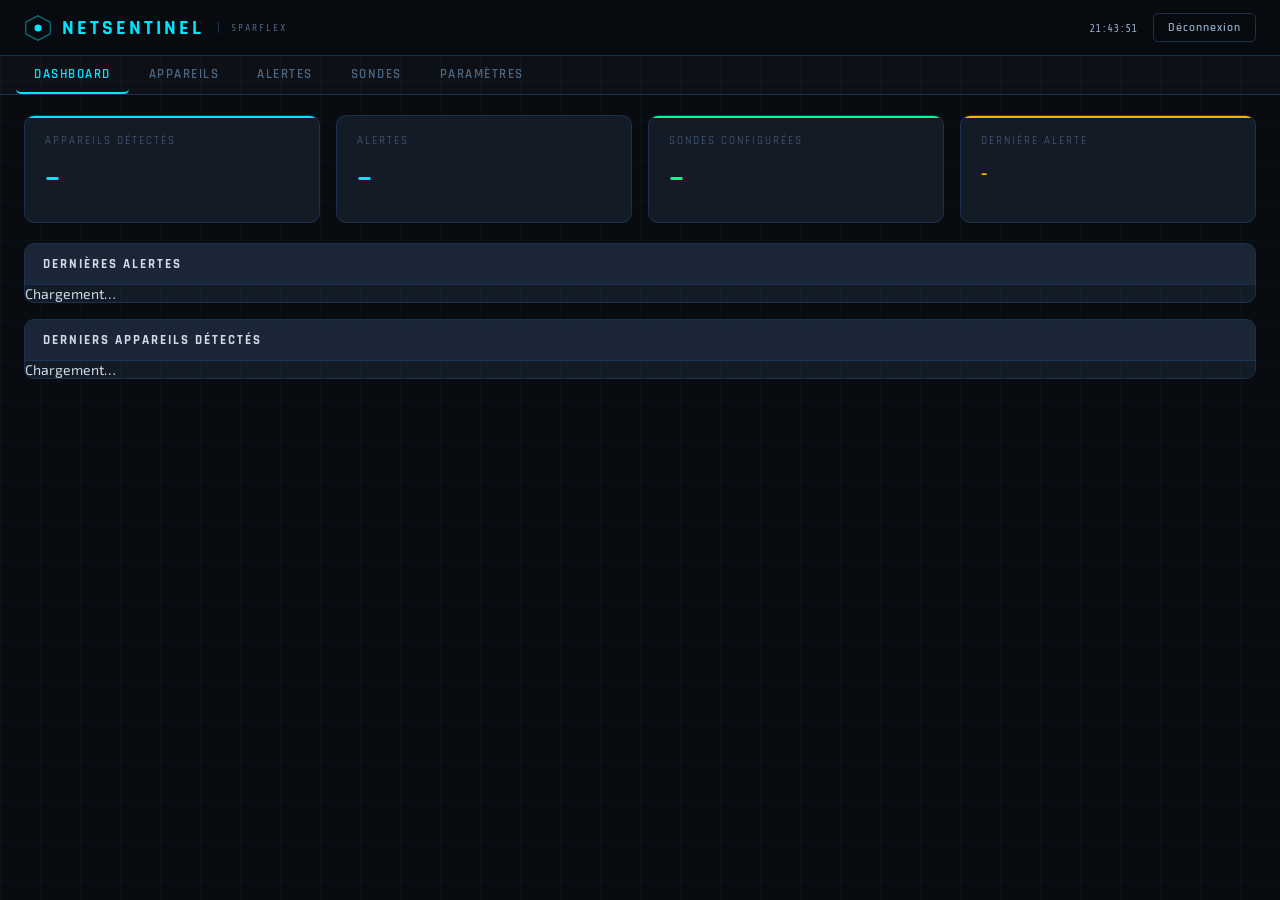
==== index.html @ 5989140e "first commit" ====
<!DOCTYPE html>
<html lang="fr">
<head>
  <meta charset="UTF-8">
  <title>NetSentinel — Dashboard</title>
  <link rel="stylesheet" href="style.css">
</head>
<body>

  <!-- ======================================================
       BARRE DU HAUT
  ====================================================== -->
  <header>
    <div class="header-logo">
      <svg width="28" height="28" viewBox="0 0 48 48" fill="none">
        <polygon points="24,3 45,14 45,34 24,45 3,34 3,14"
                 stroke="#00e5ff" stroke-width="2" fill="none" opacity=".5"/>
        <circle cx="24" cy="24" r="6" fill="#00e5ff"/>
      </svg>
      <span class="header-title">NetSentinel</span>
      <span class="header-sub">SPARFLEX</span>
    </div>
    <div class="header-right">
      <span id="horloge"></span>
      <button class="btn-outline" onclick="seDeconnecter()">Déconnexion</button>
    </div>
  </header>

  <!-- ======================================================
       NAVIGATION
  ====================================================== -->
  <nav>
    <button class="tab active" onclick="afficherOnglet('dashboard', this)">Dashboard</button>
    <button class="tab" onclick="afficherOnglet('appareils', this)">
      Appareils <span class="badge" id="badge-appareils" style="display:none">0</span>
    </button>
    <button class="tab" onclick="afficherOnglet('alertes', this)">
      Alertes <span class="badge badge-rouge" id="badge-alertes" style="display:none">0</span>
    </button>
    <button class="tab" onclick="afficherOnglet('sondes', this)">Sondes</button>
    <button class="tab" onclick="afficherOnglet('parametres', this)">Paramètres</button>
  </nav>

  <!-- ======================================================
       ONGLET : DASHBOARD
  ====================================================== -->
  <section id="onglet-dashboard" class="onglet active">

    <div class="cards">
      <div class="card card-blue">
        <div class="card-label">Appareils détectés</div>
        <div class="card-value" id="nb-appareils">–</div>
      </div>
      <div class="card card-rouge">
        <div class="card-label">Alertes</div>
        <div class="card-value" id="nb-alertes">–</div>
      </div>
      <div class="card card-green">
        <div class="card-label">Sondes configurées</div>
        <div class="card-value" id="nb-sondes">–</div>
      </div>
      <div class="card card-orange">
        <div class="card-label">Dernière alerte</div>
        <div class="card-value small" id="derniere-alerte">–</div>
      </div>
    </div>

    <div class="panel">
      <div class="panel-titre">Dernières alertes</div>
      <div id="dash-alertes"><div class="chargement">Chargement…</div></div>
    </div>

    <div class="panel">
      <div class="panel-titre">Derniers appareils détectés</div>
      <div id="dash-appareils"><div class="chargement">Chargement…</div></div>
    </div>

  </section>

  <!-- ======================================================
       ONGLET : APPAREILS
  ====================================================== -->
  <section id="onglet-appareils" class="onglet">

    <div class="panel">
      <div class="panel-titre">
        Inventaire réseau
        <button class="btn-outline" onclick="chargerAppareils()">↻ Actualiser</button>
      </div>
      <div id="table-appareils"><div class="chargement">Chargement…</div></div>
    </div>

  </section>

  <!-- ======================================================
       ONGLET : ALERTES
  ====================================================== -->
  <section id="onglet-alertes" class="onglet">

    <div class="panel">
      <div class="panel-titre">
        Journal des alertes
        <div style="display:flex;gap:8px;">
          <button class="btn-outline" onclick="chargerAlertes()">↻ Actualiser</button>
          <button class="btn-danger"  onclick="viderAlertes()">🗑 Vider les alertes</button>
        </div>
      </div>
      <div id="liste-alertes"><div class="chargement">Chargement…</div></div>
    </div>

  </section>

  <!-- ======================================================
       ONGLET : SONDES
  ====================================================== -->
  <section id="onglet-sondes" class="onglet">

    <!-- Contrôle ESP32 -->
    <div class="panel" style="border-top:4px solid #00e5ff;">
      <div class="panel-titre">📡 Contrôle de la sonde ESP32</div>
      <div style="display:grid;grid-template-columns:1fr 1fr;gap:20px;padding:15px;">

        <!-- Config WiFi -->
        <div class="formulaire" style="flex-direction:column;gap:10px;background:#1a1a1a;padding:15px;border-radius:8px;">
          <h4 style="margin:0;color:#cdd9e5;">1. Configuration WiFi</h4>
          <p style="font-size:0.8em;color:#8ba4bf;margin:0;">Envoie les accès WiFi à l'ESP32 via USB.</p>
          <input type="text"     id="wifi-ssid" placeholder="Nom du WiFi (SSID)">
          <input type="password" id="wifi-pass" placeholder="Mot de passe WiFi">
          <button class="btn-primary" onclick="configSondeWifi()">Enregistrer dans l'ESP32</button>
          <div id="msg-wifi" style="font-size:0.85em;display:none;"></div>
        </div>

        <!-- Lancer scan -->
        <div class="formulaire" style="flex-direction:column;gap:10px;background:#1a1a1a;padding:15px;border-radius:8px;">
          <h4 style="margin:0;color:#cdd9e5;">2. Lancer un scan</h4>
          <p style="font-size:0.8em;color:#8ba4bf;margin:0;">L'ESP32 pingue la plage et remplit la table Appareils.</p>
          <input type="text" id="scan-range" placeholder="Ex : 192.168.1.1-192.168.1.50">
          <button class="btn-primary" id="btn-scan" onclick="lancerScanESP()">Démarrer le scan réseau</button>
          <div id="msg-scan" style="font-size:0.85em;display:none;"></div>
        </div>

      </div>
    </div>

    <!-- Sondes Raspberry Pi -->
    <div class="panel">
      <div class="panel-titre">
        Sondes Raspberry Pi
        <button class="btn-primary" onclick="toggleForm('form-sonde')">+ Ajouter une sonde</button>
      </div>

      <div id="form-sonde" class="formulaire" style="display:none;">
        <input type="text" id="sonde-nom"  placeholder="Nom (ex : RPI-SPARFLEX-01)">
        <input type="text" id="sonde-lieu" placeholder="Emplacement (ex : Salle serveurs)">
        <input type="text" id="sonde-ip"   placeholder="Adresse IP (ex : 192.168.1.100)">
        <button class="btn-primary" onclick="ajouterSonde()">Enregistrer</button>
        <button class="btn-outline"  onclick="toggleForm('form-sonde')">Annuler</button>
      </div>

      <div id="table-sondes"><div class="chargement">Chargement…</div></div>
    </div>

  </section>

  <!-- ======================================================
       ONGLET : PARAMÈTRES
  ====================================================== -->
  <section id="onglet-parametres" class="onglet">

    <div class="panel">
      <div class="panel-titre">Informations du projet</div>
      <table class="table-infos">
        <tr><td>Projet</td><td>NetSentinel</td></tr>
        <tr><td>Client</td><td>SPARFLEX — Dizy (51530)</td></tr>
        <tr><td>Développeur</td><td>VIENNE Louis</td></tr>
        <tr><td>Formation</td><td>BTS CIEL — Option IR — Session 2026</td></tr>
        <tr><td>Serveur</td><td>Apache2 + Python CGI</td></tr>
        <tr><td>Base de données</td><td>SQLite (netsentinel.db)</td></tr>
      </table>
    </div>

    <div class="panel">
      <div class="panel-titre">
        Comptes utilisateurs
        <button class="btn-primary" onclick="toggleForm('form-user')">+ Ajouter</button>
      </div>

      <div id="form-user" class="formulaire" style="display:none;">
        <input type="text"     id="new-username" placeholder="Identifiant" autocomplete="off">
        <input type="password" id="new-password" placeholder="Mot de passe (min 8 caractères)">
        <button class="btn-primary" onclick="ajouterUtilisateur()">Créer le compte</button>
        <button class="btn-outline"  onclick="toggleForm('form-user')">Annuler</button>
      </div>

      <div id="table-users"><div class="chargement">Chargement…</div></div>
    </div>

  </section>


  <!-- ======================================================
       JAVASCRIPT
  ====================================================== -->
  <script>

    // ── Horloge ──────────────────────────────────────────────
    function majHorloge() {
      document.getElementById("horloge").textContent =
        new Date().toLocaleTimeString("fr-FR");
    }
    setInterval(majHorloge, 1000);
    majHorloge();


    // ── URL de base de l'API ──────────────────────────────────
    var API = window.location.origin + "/netsentinel/cgi-bin/api.py";


    // ── Appel générique à l'API ───────────────────────────────
    // CORRECTION BUG : on remplace le "?" des paramètres supplémentaires
    // par "&" pour ne pas casser l'URL construite.
    // Exemple : api("alertes?limit=5")
    //   → construit : /api.py?action=alertes&limit=5  ✅
    //   → avant fix  : /api.py?action=alertes?limit=5  ❌
    async function api(action, methode, donnees) {
      methode = methode || "GET";
      var options = {
        method:  methode,
        headers: { "Content-Type": "application/json" }
      };
      if (donnees) options.body = JSON.stringify(donnees);

      // Sépare l'action des paramètres éventuels
      var base  = action;
      var extra = "";
      if (action.indexOf("?") !== -1) {
        var parts = action.split("?");
        base  = parts[0];
        extra = "&" + parts[1];
      }

      var url = API + "?action=" + base + extra;

      try {
        var r = await fetch(url, options);
        if (r.status === 401) {
          window.location = window.location.origin + "/netsentinel/login.html";
          return null;
        }
        return r.json();
      } catch (e) {
        console.error("Erreur API (" + action + ") :", e);
        return null;
      }
    }


    // ── Navigation par onglets ────────────────────────────────
    var chargeurs = {
      dashboard:  chargerDashboard,
      appareils:  chargerAppareils,
      alertes:    chargerAlertes,
      sondes:     chargerSondes,
      parametres: chargerUtilisateurs,
    };

    function afficherOnglet(nom, bouton) {
      document.querySelectorAll(".onglet").forEach(function(o) { o.classList.remove("active"); });
      document.querySelectorAll(".tab").forEach(function(b)   { b.classList.remove("active"); });
      document.getElementById("onglet-" + nom).classList.add("active");
      bouton.classList.add("active");
      if (chargeurs[nom]) chargeurs[nom]();
    }

    function toggleForm(id) {
      var f = document.getElementById(id);
      f.style.display = (f.style.display === "none" || f.style.display === "") ? "flex" : "none";
    }


    // ── DASHBOARD ─────────────────────────────────────────────
    async function chargerDashboard() {
      var d = await api("dashboard");
      if (!d) return;

      document.getElementById("nb-appareils").textContent    = d.appareils;
      document.getElementById("nb-alertes").textContent      = d.alertes;
      document.getElementById("nb-sondes").textContent       = d.sondes;
      document.getElementById("derniere-alerte").textContent =
        d.derniere_alerte
          ? new Date(d.derniere_alerte).toLocaleString("fr-FR")
          : "Aucune";

      majBadge("badge-appareils", d.appareils);
      majBadge("badge-alertes",   d.alertes);

      chargerAlertesPreview();
      chargerAppareilsPreview();
    }

    function majBadge(id, n) {
      var el = document.getElementById(id);
      if (n > 0) { el.textContent = n; el.style.display = "inline"; }
      else        { el.style.display = "none"; }
    }

    async function chargerAlertesPreview() {
      var alertes = await api("alertes?limit=5");
      document.getElementById("dash-alertes").innerHTML =
        alertes && alertes.length
          ? alertes.map(htmlAlerte).join("")
          : "<p class='vide'>Aucune alerte.</p>";
    }

    async function chargerAppareilsPreview() {
      var appareils = await api("appareils");
      var wrap = document.getElementById("dash-appareils");
      if (!appareils || !appareils.length) {
        wrap.innerHTML = "<p class='vide'>Aucun appareil détecté. Lancez un scan depuis l'onglet Sondes.</p>";
        return;
      }
      wrap.innerHTML =
        "<table><thead><tr><th>Hostname</th><th>IP</th><th>MAC</th><th>Statut</th></tr></thead><tbody>" +
        appareils.slice(0, 5).map(function(a) {
          return "<tr>" +
            "<td>" + (a.hostname || "Inconnu") + "</td>" +
            "<td class='mono'>" + (a.ip_address  || "–") + "</td>" +
            "<td class='mono'>" + (a.mac_address || "–") + "</td>" +
            "<td>" + htmlStatut(a.allowed) + "</td>" +
            "</tr>";
        }).join("") +
        "</tbody></table>";
    }


    // ── APPAREILS ─────────────────────────────────────────────
    async function chargerAppareils() {
      var appareils = await api("appareils");
      var wrap = document.getElementById("table-appareils");

      if (!appareils || !appareils.length) {
        wrap.innerHTML = "<p class='vide'>Aucun appareil en base. Lancez un scan depuis l'onglet Sondes.</p>";
        return;
      }

      wrap.innerHTML =
        "<table><thead><tr><th>Hostname</th><th>Adresse IP</th><th>Adresse MAC</th><th>Statut</th><th>Actions</th></tr></thead><tbody>" +
        appareils.map(function(a) {
          return "<tr>" +
            "<td><strong>" + (a.hostname || "Inconnu") + "</strong></td>" +
            "<td class='mono'>" + (a.ip_address  || "–") + "</td>" +
            "<td class='mono'>" + (a.mac_address || "–") + "</td>" +
            "<td>" + htmlStatut(a.allowed) + "</td>" +
            "<td>" +
              "<button onclick='changerStatut(" + a.id_device + ", " + (a.allowed === 1 ? 0 : 1) + ")'>" +
                (a.allowed === 1 ? "Révoquer" : "Autoriser") +
              "</button> " +
              "<button onclick='supprimerAppareil(" + a.id_device + ")'>Supprimer</button>" +
            "</td>" +
            "</tr>";
        }).join("") +
        "</tbody></table>";
    }

    function htmlStatut(val) {
      if (val ===  1) return "<span class='badge-ok'>Autorisé</span>";
      if (val === -1) return "<span class='badge-err'>Bloqué</span>";
      return "<span class='badge-warn'>Inconnu</span>";
    }

    async function changerStatut(id, allowed) {
      await api("appareils", "POST", { id: id, allowed: allowed });
      chargerAppareils();
    }

    async function supprimerAppareil(id) {
      if (!confirm("Supprimer cet appareil de la base ?")) return;
      await api("appareils", "DELETE", { id: id });
      chargerAppareils();
      chargerDashboard();
    }


    // ── ALERTES ───────────────────────────────────────────────
    async function chargerAlertes() {
      var alertes = await api("alertes");
      var wrap = document.getElementById("liste-alertes");
      wrap.innerHTML = (alertes && alertes.length)
        ? alertes.map(htmlAlerte).join("")
        : "<p class='vide'>Aucune alerte. Le réseau est calme.</p>";
    }

    function htmlAlerte(a) {
      var critique = (a.message || "").includes("INTRUSION");
      return "<div class='alerte " + (critique ? "alerte-critique" : "alerte-warning") + "'>" +
        "<span>" + (critique ? "🚨 " : "⚠️ ") + (a.message || "") + "</span>" +
        "<span class='alerte-date'>" + new Date(a.date).toLocaleString("fr-FR") + "</span>" +
        "</div>";
    }

    async function viderAlertes() {
      if (!confirm("Vider toutes les alertes ?")) return;
      await api("alertes", "DELETE");
      chargerAlertes();
      chargerDashboard();
    }


    // ── SONDES & ESP32 ────────────────────────────────────────
    async function chargerSondes() {
      var sondes = await api("sondes");
      var wrap = document.getElementById("table-sondes");

      if (!sondes || !sondes.length) {
        wrap.innerHTML = "<p class='vide'>Aucune sonde enregistrée.</p>";
        return;
      }

      wrap.innerHTML =
        "<table><thead><tr><th>Nom</th><th>Emplacement</th><th>IP</th><th>Action</th></tr></thead><tbody>" +
        sondes.map(function(s) {
          return "<tr>" +
            "<td><strong>" + s.name + "</strong></td>" +
            "<td>" + (s.place || "–") + "</td>" +
            "<td class='mono'>" + (s.ip_address || "–") + "</td>" +
            "<td><button onclick='supprimerSonde(" + s.id_probe + ")'>Supprimer</button></td>" +
            "</tr>";
        }).join("") +
        "</tbody></table>";
    }

    async function configSondeWifi() {
      var ssid = document.getElementById("wifi-ssid").value.trim();
      var pass = document.getElementById("wifi-pass").value.trim();

      if (!ssid || !pass) {
        afficherMsg("msg-wifi", "Remplis les deux champs.", "rouge");
        return;
      }

      afficherMsg("msg-wifi", "Envoi en cours…", "neutre");
      var r = await api("config_wifi", "POST", { ssid: ssid, password: pass });

      if (r && r.ok) {
        afficherMsg("msg-wifi", "✅ Configuration WiFi envoyée à l'ESP32 !", "vert");
      } else {
        afficherMsg("msg-wifi", "❌ Erreur : " + (r ? r.error : "Vérifiez le branchement USB."), "rouge");
      }
    }

    async function lancerScanESP() {
      var rge = document.getElementById("scan-range").value.trim();
      var btn = document.getElementById("btn-scan");

      // Validation du format attendu : 192.168.1.1-192.168.1.50
      if (!rge || rge.indexOf("-") === -1) {
        afficherMsg("msg-scan", "❌ Format requis : 192.168.1.1-192.168.1.50", "rouge");
        return;
      }

      // Désactiver le bouton pendant l'envoi
      btn.disabled    = true;
      btn.textContent = "Envoi en cours…";
      afficherMsg("msg-scan", "Envoi de l'ordre de scan à l'ESP32…", "neutre");

      var r = await api("start_scan", "POST", { range: rge });

      btn.disabled    = false;
      btn.textContent = "Démarrer le scan réseau";

      if (r && r.ok) {
        afficherMsg("msg-scan", "✅ Scan lancé ! Résultats dans l'onglet Appareils dans quelques instants.", "vert");
      } else {
        afficherMsg("msg-scan", "❌ Erreur : " + (r ? r.error : "Impossible de contacter le serveur."), "rouge");
      }
    }

    // Affiche un message coloré sous un formulaire
    function afficherMsg(id, texte, couleur) {
      var el          = document.getElementById(id);
      el.textContent  = texte;
      el.style.display = "block";
      el.style.color  = couleur === "vert"   ? "#00ff88"
                      : couleur === "rouge"  ? "#ff3d71"
                      : "#8ba4bf";
    }

    async function ajouterSonde() {
      var nom  = document.getElementById("sonde-nom").value.trim();
      var lieu = document.getElementById("sonde-lieu").value.trim();
      var ip   = document.getElementById("sonde-ip").value.trim();

      if (!nom || !ip) { alert("Le nom et l'adresse IP sont obligatoires."); return; }

      var r = await api("sondes", "POST", { name: nom, place: lieu, ip_address: ip });
      if (r && r.ok) {
        toggleForm("form-sonde");
        document.getElementById("sonde-nom").value  = "";
        document.getElementById("sonde-lieu").value = "";
        document.getElementById("sonde-ip").value   = "";
        chargerSondes();
      } else {
        alert("Erreur : " + (r ? r.error : "Serveur inaccessible."));
      }
    }

    async function supprimerSonde(id) {
      if (!confirm("Supprimer cette sonde ?")) return;
      await api("sondes", "DELETE", { id: id });
      chargerSondes();
    }


    // ── UTILISATEURS ──────────────────────────────────────────
    async function chargerUtilisateurs() {
      var users = await api("utilisateurs");
      var wrap  = document.getElementById("table-users");

      if (!users || !users.length) {
        wrap.innerHTML = "<p class='vide'>Aucun utilisateur.</p>";
        return;
      }

      wrap.innerHTML =
        "<table><thead><tr><th>ID</th><th>Identifiant</th><th>Action</th></tr></thead><tbody>" +
        users.map(function(u) {
          return "<tr>" +
            "<td class='mono'>#" + u.ID_USER + "</td>" +
            "<td><strong>" + u.username + "</strong></td>" +
            "<td><button onclick='supprimerUtilisateur(" + u.ID_USER + ", \"" + u.username + "\")'>Supprimer</button></td>" +
            "</tr>";
        }).join("") +
        "</tbody></table>";
    }

    async function ajouterUtilisateur() {
      var username = document.getElementById("new-username").value.trim();
      var password = document.getElementById("new-password").value;

      var r = await api("utilisateurs", "POST", { username: username, password: password });
      if (r && r.ok) {
        toggleForm("form-user");
        document.getElementById("new-username").value = "";
        document.getElementById("new-password").value = "";
        chargerUtilisateurs();
      } else {
        alert("Erreur : " + (r ? r.error : "Serveur inaccessible."));
      }
    }

    async function supprimerUtilisateur(id, username) {
      if (!confirm("Supprimer le compte \"" + username + "\" ?")) return;
      var r = await api("utilisateurs", "DELETE", { id: id, username: username });
      if (r && r.ok) chargerUtilisateurs();
      else alert("Erreur : " + (r ? r.error : "Serveur inaccessible."));
    }


    // ── DÉCONNEXION ───────────────────────────────────────────
    async function seDeconnecter() {
      await api("logout", "POST");
      window.location = window.location.origin + "/netsentinel/login.html";
    }


    // ── Chargement initial ────────────────────────────────────
    chargerDashboard();

    // Rafraîchissement automatique toutes les 30 secondes
    setInterval(chargerDashboard, 30000);

  </script>

</body>
</html>
---- style.css ----
/* ============================================================
   NetSentinel — style.css
   BTS CIEL • SPARFLEX • VIENNE Louis • 2026
   ============================================================ */

@import url('https://fonts.googleapis.com/css2?family=Share+Tech+Mono&family=Rajdhani:wght@600;700&family=Exo+2:wght@300;400;600&display=swap');

/* ── Variables couleurs ──────────────────────────────────── */
:root {
  --bg:       #080c10;
  --bg2:      #0d1117;
  --panel:    #131c26;
  --panel2:   #1a2535;
  --border:   #1e3050;
  --accent:   #00e5ff;
  --vert:     #00ff88;
  --orange:   #ffb300;
  --rouge:    #ff3d71;
  --texte:    #cdd9e5;
  --texte2:   #8ba4bf;
  --texte3:   #4d6580;
  --mono:     'Share Tech Mono', monospace;
  --titre:    'Rajdhani', sans-serif;
  --corps:    'Exo 2', sans-serif;
}

/* ── Reset ───────────────────────────────────────────────── */
*, *::before, *::after { box-sizing: border-box; margin: 0; padding: 0; }

body {
  background: var(--bg);
  color: var(--texte);
  font-family: var(--corps);
  font-size: 14px;
  min-height: 100vh;
}

/* Grille de fond subtile */
body::before {
  content: '';
  position: fixed; inset: 0;
  background-image:
    linear-gradient(rgba(0,229,255,.03) 1px, transparent 1px),
    linear-gradient(90deg, rgba(0,229,255,.03) 1px, transparent 1px);
  background-size: 40px 40px;
  pointer-events: none;
}

/* ── En-tête ─────────────────────────────────────────────── */
header {
  position: sticky; top: 0; z-index: 10;
  background: rgba(8,12,16,.95);
  backdrop-filter: blur(10px);
  border-bottom: 1px solid var(--border);
  display: flex; align-items: center; justify-content: space-between;
  padding: 0 24px; height: 56px;
}

.header-logo { display: flex; align-items: center; gap: 10px; }

.header-title {
  font-family: var(--titre);
  font-size: 20px; font-weight: 700;
  letter-spacing: 3px; color: var(--accent);
  text-transform: uppercase;
}

.header-sub {
  font-family: var(--mono);
  font-size: 10px; color: var(--texte3);
  letter-spacing: 2px; text-transform: uppercase;
  border-left: 1px solid var(--border);
  padding-left: 12px; margin-left: 4px;
}

.header-right {
  display: flex; align-items: center; gap: 16px;
  font-family: var(--mono); font-size: 12px; color: var(--texte2);
}

/* ── Navigation ──────────────────────────────────────────── */
nav {
  display: flex; gap: 2px;
  background: var(--bg2);
  border-bottom: 1px solid var(--border);
  padding: 0 16px;
  overflow-x: auto;
}

.tab {
  padding: 10px 18px;
  font-family: var(--titre);
  font-size: 13px; font-weight: 600;
  letter-spacing: 1.5px; text-transform: uppercase;
  color: var(--texte3);
  background: none; border: none;
  border-bottom: 2px solid transparent;
  cursor: pointer; white-space: nowrap;
  transition: color .2s, border-color .2s;
}
.tab:hover  { color: var(--texte); }
.tab.active { color: var(--accent); border-bottom-color: var(--accent); }

/* ── Onglets ─────────────────────────────────────────────── */
.onglet { display: none; padding: 20px 24px; max-width: 1400px; margin: 0 auto; }
.onglet.active { display: block; }

/* ── Cartes de statistiques ──────────────────────────────── */
.cards {
  display: grid; grid-template-columns: repeat(4, 1fr);
  gap: 16px; margin-bottom: 20px;
}

.card {
  background: var(--panel);
  border: 1px solid var(--border);
  border-radius: 10px; padding: 18px 20px;
  position: relative; overflow: hidden;
}
.card::before {
  content: ''; position: absolute;
  top: 0; left: 0; right: 0; height: 2px;
}
.card-blue::before  { background: var(--accent); }
.card-orange::before { background: var(--orange); }
.card-green::before  { background: var(--vert); }
.card-red::before    { background: var(--rouge); }

.card-label {
  font-family: var(--titre);
  font-size: 11px; letter-spacing: 2px;
  text-transform: uppercase; color: var(--texte3);
  margin-bottom: 8px;
}
.card-value {
  font-family: var(--titre);
  font-size: 38px; font-weight: 700;
  color: var(--accent);
}
.card-orange .card-value { color: var(--orange); }
.card-green  .card-value { color: var(--vert); }
.card-red    .card-value { color: var(--rouge); }
.card-value.small { font-size: 16px; padding-top: 8px; }

/* ── Panneaux ────────────────────────────────────────────── */
.panel {
  background: var(--panel);
  border: 1px solid var(--border);
  border-radius: 10px;
  margin-bottom: 16px;
  overflow: hidden;
}

.panel-titre {
  display: flex; align-items: center; justify-content: space-between;
  padding: 12px 18px;
  border-bottom: 1px solid var(--border);
  background: var(--panel2);
  font-family: var(--titre);
  font-size: 13px; font-weight: 700;
  letter-spacing: 2px; text-transform: uppercase;
}

/* ── Tableaux ────────────────────────────────────────────── */
table { width: 100%; border-collapse: collapse; }

th {
  font-family: var(--titre);
  font-size: 10px; font-weight: 700;
  letter-spacing: 2px; text-transform: uppercase;
  color: var(--texte3);
  padding: 10px 18px; text-align: left;
  border-bottom: 1px solid var(--border);
}

td {
  padding: 10px 18px;
  border-bottom: 1px solid rgba(30,48,80,.5);
  font-size: 13px;
}

tr:last-child td { border-bottom: none; }
tr:hover td { background: rgba(0,229,255,.03); }

.table-infos td:first-child {
  color: var(--texte3);
  font-family: var(--mono);
  font-size: 12px;
  width: 160px;
}

.mono { font-family: var(--mono); font-size: 12px; color: var(--texte2); }
.vide { padding: 40px; text-align: center; color: var(--texte3); font-family: var(--mono); }

/* ── Badges de statut ────────────────────────────────────── */
.badge-ok   { padding: 3px 8px; border-radius: 4px; background: rgba(0,255,136,.1); color: var(--vert);   border: 1px solid rgba(0,255,136,.25); font-family: var(--mono); font-size: 10px; }
.badge-err  { padding: 3px 8px; border-radius: 4px; background: rgba(255,61,113,.1); color: var(--rouge); border: 1px solid rgba(255,61,113,.25); font-family: var(--mono); font-size: 10px; }
.badge-warn { padding: 3px 8px; border-radius: 4px; background: rgba(255,179,0,.1);  color: var(--orange); border: 1px solid rgba(255,179,0,.25);  font-family: var(--mono); font-size: 10px; }

/* Badge numérique dans la nav */
.badge {
  display: inline-block;
  background: var(--rouge); color: #fff;
  font-family: var(--mono); font-size: 10px;
  padding: 1px 5px; border-radius: 3px;
  margin-left: 4px;
}

/* ── Alertes ─────────────────────────────────────────────── */
.alerte {
  display: flex; justify-content: space-between; align-items: flex-start;
  padding: 12px 18px;
  border-left: 3px solid var(--orange);
  background: rgba(255,179,0,.04);
  border-bottom: 1px solid rgba(30,48,80,.4);
  font-size: 13px; gap: 12px;
}
.alerte-critique {
  border-left-color: var(--rouge);
  background: rgba(255,61,113,.04);
}
.alerte-date {
  font-family: var(--mono); font-size: 10px;
  color: var(--texte3); white-space: nowrap; flex-shrink: 0;
}

/* ── Boutons ─────────────────────────────────────────────── */
button {
  padding: 6px 14px;
  font-family: var(--titre);
  font-size: 12px; font-weight: 600; letter-spacing: 1px;
  border-radius: 5px; cursor: pointer;
  border: 1px solid var(--border);
  background: var(--panel2); color: var(--texte2);
  transition: all .2s;
}
button:hover { border-color: var(--accent); color: var(--accent); }

.btn-primary { border-color: var(--accent); color: var(--accent); background: rgba(0,229,255,.08); }
.btn-primary:hover { background: rgba(0,229,255,.18); }

.btn-outline { background: none; }

.btn-danger  { border-color: var(--rouge); color: var(--rouge); background: rgba(255,61,113,.06); }
.btn-danger:hover { background: rgba(255,61,113,.15); }

/* ── Formulaires ─────────────────────────────────────────── */
.formulaire {
  display: flex; flex-wrap: wrap; gap: 10px;
  padding: 16px 18px;
  border-bottom: 1px solid var(--border);
  background: var(--bg2);
}

input[type="text"],
input[type="password"] {
  background: var(--bg);
  border: 1px solid var(--border);
  border-radius: 6px;
  padding: 8px 12px;
  font-family: var(--mono); font-size: 13px; color: var(--texte);
  outline: none; min-width: 160px;
  transition: border-color .2s;
}
input[type="text"]:focus,
input[type="password"]:focus { border-color: var(--accent); }

/* ── Page de connexion ───────────────────────────────────── */
.login-page {
  min-height: 100vh;
  display: flex; align-items: center; justify-content: center;
}

.login-card {
  width: 380px; max-width: 95vw;
  background: var(--panel);
  border: 1px solid var(--border);
  border-radius: 14px;
  overflow: hidden;
  box-shadow: 0 20px 50px rgba(0,0,0,.5);
}

.login-header {
  background: var(--panel2);
  border-bottom: 1px solid var(--border);
  padding: 30px 28px 22px;
  display: flex; flex-direction: column;
  align-items: center; gap: 8px; text-align: center;
}
.login-header h1 {
  font-family: var(--titre);
  font-size: 22px; font-weight: 700;
  letter-spacing: 4px; color: var(--accent);
  text-transform: uppercase;
}
.login-header p {
  font-family: var(--mono);
  font-size: 10px; color: var(--texte3);
  letter-spacing: 2px;
}

.login-body {
  padding: 24px 28px;
  display: flex; flex-direction: column; gap: 14px;
}

.field { display: flex; flex-direction: column; gap: 6px; }

.field label {
  font-family: var(--titre);
  font-size: 11px; font-weight: 700;
  letter-spacing: 1.5px; text-transform: uppercase;
  color: var(--texte3);
}

.field input { width: 100%; }

.login-body button {
  width: 100%; padding: 12px;
  font-size: 14px; letter-spacing: 2px;
  border-color: var(--accent); color: var(--accent);
  background: rgba(0,229,255,.08);
  margin-top: 4px;
}
.login-body button:hover { background: rgba(0,229,255,.2); }

.login-error {
  margin: 0 28px;
  padding: 10px 14px;
  background: rgba(255,61,113,.08);
  border: 1px solid rgba(255,61,113,.3);
  border-radius: 6px;
  font-family: var(--mono); font-size: 12px; color: var(--rouge);
}

.login-footer {
  padding: 14px 28px;
  text-align: center;
  font-family: var(--mono); font-size: 10px; color: var(--texte3);
  border-top: 1px solid var(--border);
}

/* ── Responsive ──────────────────────────────────────────── */
@media (max-width: 800px) {
  .cards { grid-template-columns: repeat(2, 1fr); }
  .onglet { padding: 16px; }
}
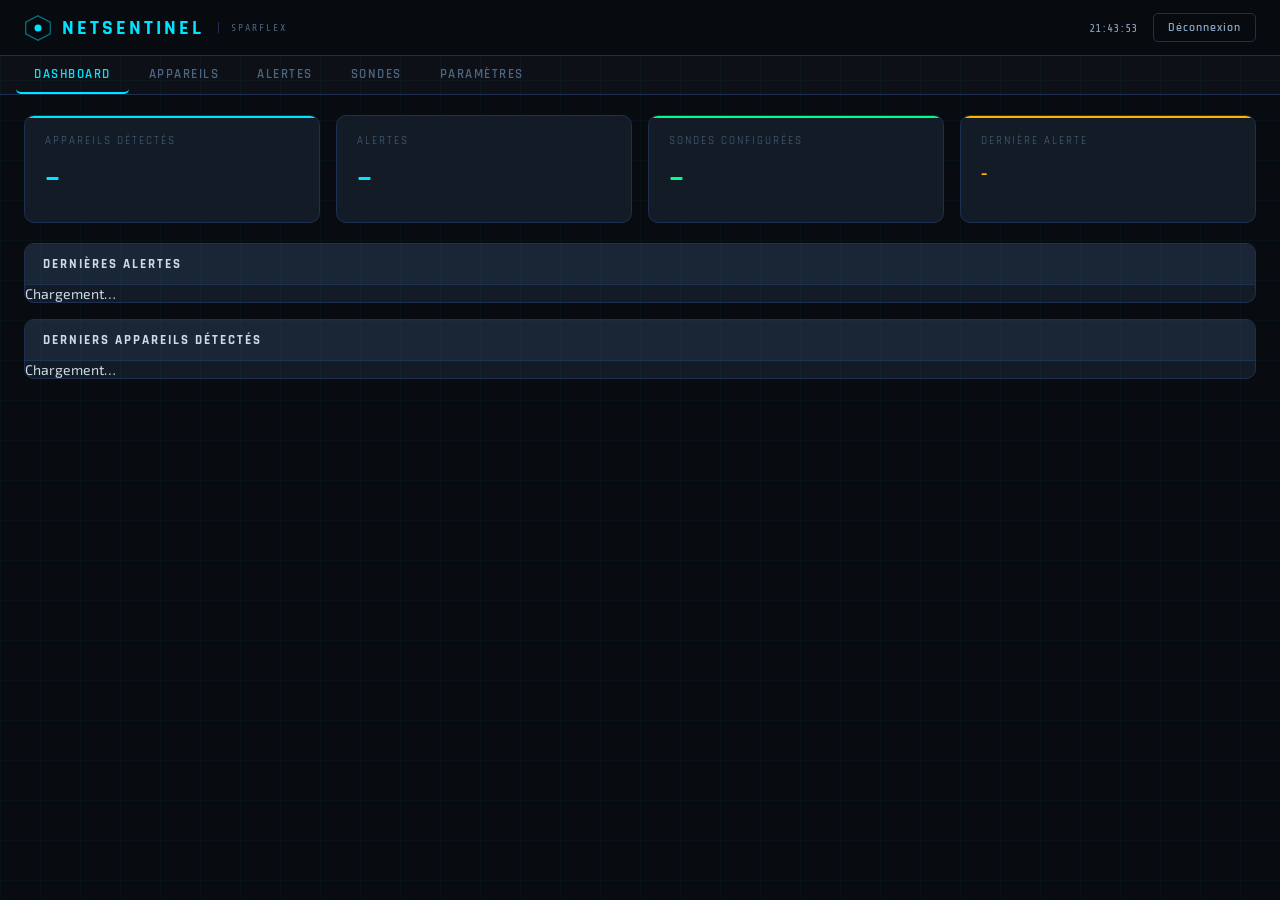
==== commit 00e53425: "initial commit" ====
--- a/index.html
+++ b/index.html
@@ -1,575 +1,600 @@
-<!DOCTYPE html>
-<html lang="fr">
-<head>
-  <meta charset="UTF-8">
-  <title>NetSentinel — Dashboard</title>
-  <link rel="stylesheet" href="style.css">
-</head>
-<body>
-
-  <!-- ======================================================
-       BARRE DU HAUT
-  ====================================================== -->
-  <header>
-    <div class="header-logo">
-      <svg width="28" height="28" viewBox="0 0 48 48" fill="none">
-        <polygon points="24,3 45,14 45,34 24,45 3,34 3,14"
-                 stroke="#00e5ff" stroke-width="2" fill="none" opacity=".5"/>
-        <circle cx="24" cy="24" r="6" fill="#00e5ff"/>
-      </svg>
-      <span class="header-title">NetSentinel</span>
-      <span class="header-sub">SPARFLEX</span>
-    </div>
-    <div class="header-right">
-      <span id="horloge"></span>
-      <button class="btn-outline" onclick="seDeconnecter()">Déconnexion</button>
-    </div>
-  </header>
-
-  <!-- ======================================================
-       NAVIGATION
-  ====================================================== -->
-  <nav>
-    <button class="tab active" onclick="afficherOnglet('dashboard', this)">Dashboard</button>
-    <button class="tab" onclick="afficherOnglet('appareils', this)">
-      Appareils <span class="badge" id="badge-appareils" style="display:none">0</span>
-    </button>
-    <button class="tab" onclick="afficherOnglet('alertes', this)">
-      Alertes <span class="badge badge-rouge" id="badge-alertes" style="display:none">0</span>
-    </button>
-    <button class="tab" onclick="afficherOnglet('sondes', this)">Sondes</button>
-    <button class="tab" onclick="afficherOnglet('parametres', this)">Paramètres</button>
-  </nav>
-
-  <!-- ======================================================
-       ONGLET : DASHBOARD
-  ====================================================== -->
-  <section id="onglet-dashboard" class="onglet active">
-
-    <div class="cards">
-      <div class="card card-blue">
-        <div class="card-label">Appareils détectés</div>
-        <div class="card-value" id="nb-appareils">–</div>
-      </div>
-      <div class="card card-rouge">
-        <div class="card-label">Alertes</div>
-        <div class="card-value" id="nb-alertes">–</div>
-      </div>
-      <div class="card card-green">
-        <div class="card-label">Sondes configurées</div>
-        <div class="card-value" id="nb-sondes">–</div>
-      </div>
-      <div class="card card-orange">
-        <div class="card-label">Dernière alerte</div>
-        <div class="card-value small" id="derniere-alerte">–</div>
-      </div>
-    </div>
-
-    <div class="panel">
-      <div class="panel-titre">Dernières alertes</div>
-      <div id="dash-alertes"><div class="chargement">Chargement…</div></div>
-    </div>
-
-    <div class="panel">
-      <div class="panel-titre">Derniers appareils détectés</div>
-      <div id="dash-appareils"><div class="chargement">Chargement…</div></div>
-    </div>
-
-  </section>
-
-  <!-- ======================================================
-       ONGLET : APPAREILS
-  ====================================================== -->
-  <section id="onglet-appareils" class="onglet">
-
-    <div class="panel">
-      <div class="panel-titre">
-        Inventaire réseau
-        <button class="btn-outline" onclick="chargerAppareils()">↻ Actualiser</button>
-      </div>
-      <div id="table-appareils"><div class="chargement">Chargement…</div></div>
-    </div>
-
-  </section>
-
-  <!-- ======================================================
-       ONGLET : ALERTES
-  ====================================================== -->
-  <section id="onglet-alertes" class="onglet">
-
-    <div class="panel">
-      <div class="panel-titre">
-        Journal des alertes
-        <div style="display:flex;gap:8px;">
-          <button class="btn-outline" onclick="chargerAlertes()">↻ Actualiser</button>
-          <button class="btn-danger"  onclick="viderAlertes()">🗑 Vider les alertes</button>
-        </div>
-      </div>
-      <div id="liste-alertes"><div class="chargement">Chargement…</div></div>
-    </div>
-
-  </section>
-
-  <!-- ======================================================
-       ONGLET : SONDES
-  ====================================================== -->
-  <section id="onglet-sondes" class="onglet">
-
-    <!-- Contrôle ESP32 -->
-    <div class="panel" style="border-top:4px solid #00e5ff;">
-      <div class="panel-titre">📡 Contrôle de la sonde ESP32</div>
-      <div style="display:grid;grid-template-columns:1fr 1fr;gap:20px;padding:15px;">
-
-        <!-- Config WiFi -->
-        <div class="formulaire" style="flex-direction:column;gap:10px;background:#1a1a1a;padding:15px;border-radius:8px;">
-          <h4 style="margin:0;color:#cdd9e5;">1. Configuration WiFi</h4>
-          <p style="font-size:0.8em;color:#8ba4bf;margin:0;">Envoie les accès WiFi à l'ESP32 via USB.</p>
-          <input type="text"     id="wifi-ssid" placeholder="Nom du WiFi (SSID)">
-          <input type="password" id="wifi-pass" placeholder="Mot de passe WiFi">
-          <button class="btn-primary" onclick="configSondeWifi()">Enregistrer dans l'ESP32</button>
-          <div id="msg-wifi" style="font-size:0.85em;display:none;"></div>
-        </div>
-
-        <!-- Lancer scan -->
-        <div class="formulaire" style="flex-direction:column;gap:10px;background:#1a1a1a;padding:15px;border-radius:8px;">
-          <h4 style="margin:0;color:#cdd9e5;">2. Lancer un scan</h4>
-          <p style="font-size:0.8em;color:#8ba4bf;margin:0;">L'ESP32 pingue la plage et remplit la table Appareils.</p>
-          <input type="text" id="scan-range" placeholder="Ex : 192.168.1.1-192.168.1.50">
-          <button class="btn-primary" id="btn-scan" onclick="lancerScanESP()">Démarrer le scan réseau</button>
-          <div id="msg-scan" style="font-size:0.85em;display:none;"></div>
-        </div>
-
-      </div>
-    </div>
-
-    <!-- Sondes Raspberry Pi -->
-    <div class="panel">
-      <div class="panel-titre">
-        Sondes Raspberry Pi
-        <button class="btn-primary" onclick="toggleForm('form-sonde')">+ Ajouter une sonde</button>
-      </div>
-
-      <div id="form-sonde" class="formulaire" style="display:none;">
-        <input type="text" id="sonde-nom"  placeholder="Nom (ex : RPI-SPARFLEX-01)">
-        <input type="text" id="sonde-lieu" placeholder="Emplacement (ex : Salle serveurs)">
-        <input type="text" id="sonde-ip"   placeholder="Adresse IP (ex : 192.168.1.100)">
-        <button class="btn-primary" onclick="ajouterSonde()">Enregistrer</button>
-        <button class="btn-outline"  onclick="toggleForm('form-sonde')">Annuler</button>
-      </div>
-
-      <div id="table-sondes"><div class="chargement">Chargement…</div></div>
-    </div>
-
-  </section>
-
-  <!-- ======================================================
-       ONGLET : PARAMÈTRES
-  ====================================================== -->
-  <section id="onglet-parametres" class="onglet">
-
-    <div class="panel">
-      <div class="panel-titre">Informations du projet</div>
-      <table class="table-infos">
-        <tr><td>Projet</td><td>NetSentinel</td></tr>
-        <tr><td>Client</td><td>SPARFLEX — Dizy (51530)</td></tr>
-        <tr><td>Développeur</td><td>VIENNE Louis</td></tr>
-        <tr><td>Formation</td><td>BTS CIEL — Option IR — Session 2026</td></tr>
-        <tr><td>Serveur</td><td>Apache2 + Python CGI</td></tr>
-        <tr><td>Base de données</td><td>SQLite (netsentinel.db)</td></tr>
-      </table>
-    </div>
-
-    <div class="panel">
-      <div class="panel-titre">
-        Comptes utilisateurs
-        <button class="btn-primary" onclick="toggleForm('form-user')">+ Ajouter</button>
-      </div>
-
-      <div id="form-user" class="formulaire" style="display:none;">
-        <input type="text"     id="new-username" placeholder="Identifiant" autocomplete="off">
-        <input type="password" id="new-password" placeholder="Mot de passe (min 8 caractères)">
-        <button class="btn-primary" onclick="ajouterUtilisateur()">Créer le compte</button>
-        <button class="btn-outline"  onclick="toggleForm('form-user')">Annuler</button>
-      </div>
-
-      <div id="table-users"><div class="chargement">Chargement…</div></div>
-    </div>
-
-  </section>
-
-
-  <!-- ======================================================
-       JAVASCRIPT
-  ====================================================== -->
-  <script>
-
-    // ── Horloge ──────────────────────────────────────────────
-    function majHorloge() {
-      document.getElementById("horloge").textContent =
-        new Date().toLocaleTimeString("fr-FR");
-    }
-    setInterval(majHorloge, 1000);
-    majHorloge();
-
-
-    // ── URL de base de l'API ──────────────────────────────────
-    var API = window.location.origin + "/netsentinel/cgi-bin/api.py";
-
-
-    // ── Appel générique à l'API ───────────────────────────────
-    // CORRECTION BUG : on remplace le "?" des paramètres supplémentaires
-    // par "&" pour ne pas casser l'URL construite.
-    // Exemple : api("alertes?limit=5")
-    //   → construit : /api.py?action=alertes&limit=5  ✅
-    //   → avant fix  : /api.py?action=alertes?limit=5  ❌
-    async function api(action, methode, donnees) {
-      methode = methode || "GET";
-      var options = {
-        method:  methode,
-        headers: { "Content-Type": "application/json" }
-      };
-      if (donnees) options.body = JSON.stringify(donnees);
-
-      // Sépare l'action des paramètres éventuels
-      var base  = action;
-      var extra = "";
-      if (action.indexOf("?") !== -1) {
-        var parts = action.split("?");
-        base  = parts[0];
-        extra = "&" + parts[1];
-      }
-
-      var url = API + "?action=" + base + extra;
-
-      try {
-        var r = await fetch(url, options);
-        if (r.status === 401) {
-          window.location = window.location.origin + "/netsentinel/login.html";
-          return null;
-        }
-        return r.json();
-      } catch (e) {
-        console.error("Erreur API (" + action + ") :", e);
-        return null;
-      }
-    }
-
-
-    // ── Navigation par onglets ────────────────────────────────
-    var chargeurs = {
-      dashboard:  chargerDashboard,
-      appareils:  chargerAppareils,
-      alertes:    chargerAlertes,
-      sondes:     chargerSondes,
-      parametres: chargerUtilisateurs,
-    };
-
-    function afficherOnglet(nom, bouton) {
-      document.querySelectorAll(".onglet").forEach(function(o) { o.classList.remove("active"); });
-      document.querySelectorAll(".tab").forEach(function(b)   { b.classList.remove("active"); });
-      document.getElementById("onglet-" + nom).classList.add("active");
-      bouton.classList.add("active");
-      if (chargeurs[nom]) chargeurs[nom]();
-    }
-
-    function toggleForm(id) {
-      var f = document.getElementById(id);
-      f.style.display = (f.style.display === "none" || f.style.display === "") ? "flex" : "none";
-    }
-
-
-    // ── DASHBOARD ─────────────────────────────────────────────
-    async function chargerDashboard() {
-      var d = await api("dashboard");
-      if (!d) return;
-
-      document.getElementById("nb-appareils").textContent    = d.appareils;
-      document.getElementById("nb-alertes").textContent      = d.alertes;
-      document.getElementById("nb-sondes").textContent       = d.sondes;
-      document.getElementById("derniere-alerte").textContent =
-        d.derniere_alerte
-          ? new Date(d.derniere_alerte).toLocaleString("fr-FR")
-          : "Aucune";
-
-      majBadge("badge-appareils", d.appareils);
-      majBadge("badge-alertes",   d.alertes);
-
-      chargerAlertesPreview();
-      chargerAppareilsPreview();
-    }
-
-    function majBadge(id, n) {
-      var el = document.getElementById(id);
-      if (n > 0) { el.textContent = n; el.style.display = "inline"; }
-      else        { el.style.display = "none"; }
-    }
-
-    async function chargerAlertesPreview() {
-      var alertes = await api("alertes?limit=5");
-      document.getElementById("dash-alertes").innerHTML =
-        alertes && alertes.length
-          ? alertes.map(htmlAlerte).join("")
-          : "<p class='vide'>Aucune alerte.</p>";
-    }
-
-    async function chargerAppareilsPreview() {
-      var appareils = await api("appareils");
-      var wrap = document.getElementById("dash-appareils");
-      if (!appareils || !appareils.length) {
-        wrap.innerHTML = "<p class='vide'>Aucun appareil détecté. Lancez un scan depuis l'onglet Sondes.</p>";
-        return;
-      }
-      wrap.innerHTML =
-        "<table><thead><tr><th>Hostname</th><th>IP</th><th>MAC</th><th>Statut</th></tr></thead><tbody>" +
-        appareils.slice(0, 5).map(function(a) {
-          return "<tr>" +
-            "<td>" + (a.hostname || "Inconnu") + "</td>" +
-            "<td class='mono'>" + (a.ip_address  || "–") + "</td>" +
-            "<td class='mono'>" + (a.mac_address || "–") + "</td>" +
-            "<td>" + htmlStatut(a.allowed) + "</td>" +
-            "</tr>";
-        }).join("") +
-        "</tbody></table>";
-    }
-
-
-    // ── APPAREILS ─────────────────────────────────────────────
-    async function chargerAppareils() {
-      var appareils = await api("appareils");
-      var wrap = document.getElementById("table-appareils");
-
-      if (!appareils || !appareils.length) {
-        wrap.innerHTML = "<p class='vide'>Aucun appareil en base. Lancez un scan depuis l'onglet Sondes.</p>";
-        return;
-      }
-
-      wrap.innerHTML =
-        "<table><thead><tr><th>Hostname</th><th>Adresse IP</th><th>Adresse MAC</th><th>Statut</th><th>Actions</th></tr></thead><tbody>" +
-        appareils.map(function(a) {
-          return "<tr>" +
-            "<td><strong>" + (a.hostname || "Inconnu") + "</strong></td>" +
-            "<td class='mono'>" + (a.ip_address  || "–") + "</td>" +
-            "<td class='mono'>" + (a.mac_address || "–") + "</td>" +
-            "<td>" + htmlStatut(a.allowed) + "</td>" +
-            "<td>" +
-              "<button onclick='changerStatut(" + a.id_device + ", " + (a.allowed === 1 ? 0 : 1) + ")'>" +
-                (a.allowed === 1 ? "Révoquer" : "Autoriser") +
-              "</button> " +
-              "<button onclick='supprimerAppareil(" + a.id_device + ")'>Supprimer</button>" +
-            "</td>" +
-            "</tr>";
-        }).join("") +
-        "</tbody></table>";
-    }
-
-    function htmlStatut(val) {
-      if (val ===  1) return "<span class='badge-ok'>Autorisé</span>";
-      if (val === -1) return "<span class='badge-err'>Bloqué</span>";
-      return "<span class='badge-warn'>Inconnu</span>";
-    }
-
-    async function changerStatut(id, allowed) {
-      await api("appareils", "POST", { id: id, allowed: allowed });
-      chargerAppareils();
-    }
-
-    async function supprimerAppareil(id) {
-      if (!confirm("Supprimer cet appareil de la base ?")) return;
-      await api("appareils", "DELETE", { id: id });
-      chargerAppareils();
-      chargerDashboard();
-    }
-
-
-    // ── ALERTES ───────────────────────────────────────────────
-    async function chargerAlertes() {
-      var alertes = await api("alertes");
-      var wrap = document.getElementById("liste-alertes");
-      wrap.innerHTML = (alertes && alertes.length)
-        ? alertes.map(htmlAlerte).join("")
-        : "<p class='vide'>Aucune alerte. Le réseau est calme.</p>";
-    }
-
-    function htmlAlerte(a) {
-      var critique = (a.message || "").includes("INTRUSION");
-      return "<div class='alerte " + (critique ? "alerte-critique" : "alerte-warning") + "'>" +
-        "<span>" + (critique ? "🚨 " : "⚠️ ") + (a.message || "") + "</span>" +
-        "<span class='alerte-date'>" + new Date(a.date).toLocaleString("fr-FR") + "</span>" +
-        "</div>";
-    }
-
-    async function viderAlertes() {
-      if (!confirm("Vider toutes les alertes ?")) return;
-      await api("alertes", "DELETE");
-      chargerAlertes();
-      chargerDashboard();
-    }
-
-
-    // ── SONDES & ESP32 ────────────────────────────────────────
-    async function chargerSondes() {
-      var sondes = await api("sondes");
-      var wrap = document.getElementById("table-sondes");
-
-      if (!sondes || !sondes.length) {
-        wrap.innerHTML = "<p class='vide'>Aucune sonde enregistrée.</p>";
-        return;
-      }
-
-      wrap.innerHTML =
-        "<table><thead><tr><th>Nom</th><th>Emplacement</th><th>IP</th><th>Action</th></tr></thead><tbody>" +
-        sondes.map(function(s) {
-          return "<tr>" +
-            "<td><strong>" + s.name + "</strong></td>" +
-            "<td>" + (s.place || "–") + "</td>" +
-            "<td class='mono'>" + (s.ip_address || "–") + "</td>" +
-            "<td><button onclick='supprimerSonde(" + s.id_probe + ")'>Supprimer</button></td>" +
-            "</tr>";
-        }).join("") +
-        "</tbody></table>";
-    }
-
-    async function configSondeWifi() {
-      var ssid = document.getElementById("wifi-ssid").value.trim();
-      var pass = document.getElementById("wifi-pass").value.trim();
-
-      if (!ssid || !pass) {
-        afficherMsg("msg-wifi", "Remplis les deux champs.", "rouge");
-        return;
-      }
-
-      afficherMsg("msg-wifi", "Envoi en cours…", "neutre");
-      var r = await api("config_wifi", "POST", { ssid: ssid, password: pass });
-
-      if (r && r.ok) {
-        afficherMsg("msg-wifi", "✅ Configuration WiFi envoyée à l'ESP32 !", "vert");
-      } else {
-        afficherMsg("msg-wifi", "❌ Erreur : " + (r ? r.error : "Vérifiez le branchement USB."), "rouge");
-      }
-    }
-
-    async function lancerScanESP() {
-      var rge = document.getElementById("scan-range").value.trim();
-      var btn = document.getElementById("btn-scan");
-
-      // Validation du format attendu : 192.168.1.1-192.168.1.50
-      if (!rge || rge.indexOf("-") === -1) {
-        afficherMsg("msg-scan", "❌ Format requis : 192.168.1.1-192.168.1.50", "rouge");
-        return;
-      }
-
-      // Désactiver le bouton pendant l'envoi
-      btn.disabled    = true;
-      btn.textContent = "Envoi en cours…";
-      afficherMsg("msg-scan", "Envoi de l'ordre de scan à l'ESP32…", "neutre");
-
-      var r = await api("start_scan", "POST", { range: rge });
-
-      btn.disabled    = false;
-      btn.textContent = "Démarrer le scan réseau";
-
-      if (r && r.ok) {
-        afficherMsg("msg-scan", "✅ Scan lancé ! Résultats dans l'onglet Appareils dans quelques instants.", "vert");
-      } else {
-        afficherMsg("msg-scan", "❌ Erreur : " + (r ? r.error : "Impossible de contacter le serveur."), "rouge");
-      }
-    }
-
-    // Affiche un message coloré sous un formulaire
-    function afficherMsg(id, texte, couleur) {
-      var el          = document.getElementById(id);
-      el.textContent  = texte;
-      el.style.display = "block";
-      el.style.color  = couleur === "vert"   ? "#00ff88"
-                      : couleur === "rouge"  ? "#ff3d71"
-                      : "#8ba4bf";
-    }
-
-    async function ajouterSonde() {
-      var nom  = document.getElementById("sonde-nom").value.trim();
-      var lieu = document.getElementById("sonde-lieu").value.trim();
-      var ip   = document.getElementById("sonde-ip").value.trim();
-
-      if (!nom || !ip) { alert("Le nom et l'adresse IP sont obligatoires."); return; }
-
-      var r = await api("sondes", "POST", { name: nom, place: lieu, ip_address: ip });
-      if (r && r.ok) {
-        toggleForm("form-sonde");
-        document.getElementById("sonde-nom").value  = "";
-        document.getElementById("sonde-lieu").value = "";
-        document.getElementById("sonde-ip").value   = "";
-        chargerSondes();
-      } else {
-        alert("Erreur : " + (r ? r.error : "Serveur inaccessible."));
-      }
-    }
-
-    async function supprimerSonde(id) {
-      if (!confirm("Supprimer cette sonde ?")) return;
-      await api("sondes", "DELETE", { id: id });
-      chargerSondes();
-    }
-
-
-    // ── UTILISATEURS ──────────────────────────────────────────
-    async function chargerUtilisateurs() {
-      var users = await api("utilisateurs");
-      var wrap  = document.getElementById("table-users");
-
-      if (!users || !users.length) {
-        wrap.innerHTML = "<p class='vide'>Aucun utilisateur.</p>";
-        return;
-      }
-
-      wrap.innerHTML =
-        "<table><thead><tr><th>ID</th><th>Identifiant</th><th>Action</th></tr></thead><tbody>" +
-        users.map(function(u) {
-          return "<tr>" +
-            "<td class='mono'>#" + u.ID_USER + "</td>" +
-            "<td><strong>" + u.username + "</strong></td>" +
-            "<td><button onclick='supprimerUtilisateur(" + u.ID_USER + ", \"" + u.username + "\")'>Supprimer</button></td>" +
-            "</tr>";
-        }).join("") +
-        "</tbody></table>";
-    }
-
-    async function ajouterUtilisateur() {
-      var username = document.getElementById("new-username").value.trim();
-      var password = document.getElementById("new-password").value;
-
-      var r = await api("utilisateurs", "POST", { username: username, password: password });
-      if (r && r.ok) {
-        toggleForm("form-user");
-        document.getElementById("new-username").value = "";
-        document.getElementById("new-password").value = "";
-        chargerUtilisateurs();
-      } else {
-        alert("Erreur : " + (r ? r.error : "Serveur inaccessible."));
-      }
-    }
-
-    async function supprimerUtilisateur(id, username) {
-      if (!confirm("Supprimer le compte \"" + username + "\" ?")) return;
-      var r = await api("utilisateurs", "DELETE", { id: id, username: username });
-      if (r && r.ok) chargerUtilisateurs();
-      else alert("Erreur : " + (r ? r.error : "Serveur inaccessible."));
-    }
-
-
-    // ── DÉCONNEXION ───────────────────────────────────────────
-    async function seDeconnecter() {
-      await api("logout", "POST");
-      window.location = window.location.origin + "/netsentinel/login.html";
-    }
-
-
-    // ── Chargement initial ────────────────────────────────────
-    chargerDashboard();
-
-    // Rafraîchissement automatique toutes les 30 secondes
-    setInterval(chargerDashboard, 30000);
-
-  </script>
-
-</body>
-</html>
+<!DOCTYPE html>
+<html lang="fr">
+<head>
+  <meta charset="UTF-8">
+  <title>NetSentinel — Dashboard</title>
+  <link rel="stylesheet" href="style.css">
+</head>
+<body>
+
+  <!-- ======================================================
+       BARRE DU HAUT
+  ====================================================== -->
+  <header>
+    <div class="header-logo">
+      <svg width="28" height="28" viewBox="0 0 48 48" fill="none">
+        <polygon points="24,3 45,14 45,34 24,45 3,34 3,14"
+                 stroke="#00e5ff" stroke-width="2" fill="none" opacity=".5"/>
+        <circle cx="24" cy="24" r="6" fill="#00e5ff"/>
+      </svg>
+      <span class="header-title">NetSentinel</span>
+      <span class="header-sub">SPARFLEX</span>
+    </div>
+    <div class="header-right">
+      <span id="horloge"></span>
+      <button class="btn-outline" onclick="seDeconnecter()">Déconnexion</button>
+    </div>
+  </header>
+
+  <!-- ======================================================
+       NAVIGATION
+  ====================================================== -->
+  <nav>
+    <button class="tab active" onclick="afficherOnglet('dashboard', this)">Dashboard</button>
+    <button class="tab" onclick="afficherOnglet('appareils', this)">
+      Appareils <span class="badge" id="badge-appareils" style="display:none">0</span>
+    </button>
+    <button class="tab" onclick="afficherOnglet('alertes', this)">
+      Alertes <span class="badge badge-rouge" id="badge-alertes" style="display:none">0</span>
+    </button>
+    <button class="tab" onclick="afficherOnglet('sondes', this)">Sondes</button>
+    <button class="tab" onclick="afficherOnglet('parametres', this)">Paramètres</button>
+  </nav>
+
+  <!-- ======================================================
+       ONGLET : DASHBOARD
+  ====================================================== -->
+  <section id="onglet-dashboard" class="onglet active">
+
+    <div class="cards">
+      <div class="card card-blue">
+        <div class="card-label">Appareils détectés</div>
+        <div class="card-value" id="nb-appareils">–</div>
+      </div>
+      <div class="card card-rouge">
+        <div class="card-label">Alertes</div>
+        <div class="card-value" id="nb-alertes">–</div>
+      </div>
+      <div class="card card-green">
+        <div class="card-label">Sondes configurées</div>
+        <div class="card-value" id="nb-sondes">–</div>
+      </div>
+      <div class="card card-orange">
+        <div class="card-label">Dernière alerte</div>
+        <div class="card-value small" id="derniere-alerte">–</div>
+      </div>
+    </div>
+
+    <div class="panel">
+      <div class="panel-titre">Dernières alertes</div>
+      <div id="dash-alertes"><div class="chargement">Chargement…</div></div>
+    </div>
+
+    <div class="panel">
+      <div class="panel-titre">Derniers appareils détectés</div>
+      <div id="dash-appareils"><div class="chargement">Chargement…</div></div>
+    </div>
+
+  </section>
+
+  <!-- ======================================================
+       ONGLET : APPAREILS
+  ====================================================== -->
+  <section id="onglet-appareils" class="onglet">
+
+    <div class="panel">
+      <div class="panel-titre">
+        Inventaire réseau
+        <button class="btn-outline" onclick="chargerAppareils()">↻ Actualiser</button>
+      </div>
+      <div id="table-appareils"><div class="chargement">Chargement…</div></div>
+    </div>
+
+  </section>
+
+  <!-- ======================================================
+       ONGLET : ALERTES
+  ====================================================== -->
+  <section id="onglet-alertes" class="onglet">
+
+    <div class="panel">
+      <div class="panel-titre">
+        Journal des alertes
+        <div style="display:flex;gap:8px;">
+          <button class="btn-outline" onclick="chargerAlertes()">↻ Actualiser</button>
+          <button class="btn-danger"  onclick="viderAlertes()">🗑 Vider les alertes</button>
+        </div>
+      </div>
+      <div id="liste-alertes"><div class="chargement">Chargement…</div></div>
+    </div>
+
+  </section>
+
+  <!-- ======================================================
+       ONGLET : SONDES
+  ====================================================== -->
+  <section id="onglet-sondes" class="onglet">
+
+    <!-- Contrôle ESP32 -->
+    <div class="panel" style="border-top:4px solid #00e5ff;">
+      <div class="panel-titre">📡 Contrôle de la sonde ESP32</div>
+      <div style="display:grid;grid-template-columns:1fr 1fr;gap:20px;padding:15px;">
+
+        <!-- Config WiFi -->
+        <div class="formulaire" style="flex-direction:column;gap:10px;background:#1a1a1a;padding:15px;border-radius:8px;">
+          <h4 style="margin:0;color:#cdd9e5;">1. Configuration WiFi</h4>
+          <p style="font-size:0.8em;color:#8ba4bf;margin:0;">Envoie les accès WiFi à l'ESP32 via USB.</p>
+          <input type="text"     id="wifi-ssid" placeholder="Nom du WiFi (SSID)">
+          <input type="password" id="wifi-pass" placeholder="Mot de passe WiFi">
+          <button class="btn-primary" onclick="configSondeWifi()">Enregistrer dans l'ESP32</button>
+          <div id="msg-wifi" style="font-size:0.85em;display:none;"></div>
+        </div>
+
+        <!-- Lancer scan -->
+        <div class="formulaire" style="flex-direction:column;gap:10px;background:#1a1a1a;padding:15px;border-radius:8px;">
+          <h4 style="margin:0;color:#cdd9e5;">2. Lancer un scan</h4>
+          <p style="font-size:0.8em;color:#8ba4bf;margin:0;">L'ESP32 pingue la plage et remplit la table Appareils.</p>
+          <input type="text" id="scan-range" placeholder="Ex : 192.168.1.1-192.168.1.50">
+          <button class="btn-primary" id="btn-scan" onclick="lancerScanESP()">Démarrer le scan réseau</button>
+          <div id="msg-scan" style="font-size:0.85em;display:none;"></div>
+          <div id="scan-progress-wrap" style="display:none;margin-top:10px;">
+            <div style="font-size:0.8em;color:#8ba4bf;margin-bottom:4px;">
+              Progression : <span id="scan-progress-txt">0 / 0</span>
+            </div>
+            <div style="background:#1a2a3a;border-radius:6px;height:8px;overflow:hidden;">
+              <div id="scan-progress-bar" style="height:100%;width:0%;background:#00e5ff;transition:width 0.3s;border-radius:6px;"></div>
+            </div>
+          </div>
+        </div>
+
+      </div>
+    </div>
+
+    <!-- Sondes Raspberry Pi -->
+    <div class="panel">
+      <div class="panel-titre">
+        Sondes Raspberry Pi
+        <button class="btn-primary" onclick="toggleForm('form-sonde')">+ Ajouter une sonde</button>
+      </div>
+
+      <div id="form-sonde" class="formulaire" style="display:none;">
+        <input type="text" id="sonde-nom"  placeholder="Nom (ex : RPI-SPARFLEX-01)">
+        <input type="text" id="sonde-lieu" placeholder="Emplacement (ex : Salle serveurs)">
+        <input type="text" id="sonde-ip"   placeholder="Adresse IP (ex : 192.168.1.100)">
+        <button class="btn-primary" onclick="ajouterSonde()">Enregistrer</button>
+        <button class="btn-outline"  onclick="toggleForm('form-sonde')">Annuler</button>
+      </div>
+
+      <div id="table-sondes"><div class="chargement">Chargement…</div></div>
+    </div>
+
+  </section>
+
+  <!-- ======================================================
+       ONGLET : PARAMÈTRES
+  ====================================================== -->
+  <section id="onglet-parametres" class="onglet">
+
+    <div class="panel">
+      <div class="panel-titre">Informations du projet</div>
+      <table class="table-infos">
+        <tr><td>Projet</td><td>NetSentinel</td></tr>
+        <tr><td>Client</td><td>SPARFLEX — Dizy (51530)</td></tr>
+        <tr><td>Développeur</td><td>VIENNE Louis</td></tr>
+        <tr><td>Formation</td><td>BTS CIEL — Option IR — Session 2026</td></tr>
+        <tr><td>Serveur</td><td>Apache2 + Python CGI</td></tr>
+        <tr><td>Base de données</td><td>SQLite (netsentinel.db)</td></tr>
+      </table>
+    </div>
+
+    <div class="panel">
+      <div class="panel-titre">
+        Comptes utilisateurs
+        <button class="btn-primary" onclick="toggleForm('form-user')">+ Ajouter</button>
+      </div>
+
+      <div id="form-user" class="formulaire" style="display:none;">
+        <input type="text"     id="new-username" placeholder="Identifiant" autocomplete="off">
+        <input type="password" id="new-password" placeholder="Mot de passe (min 8 caractères)">
+        <button class="btn-primary" onclick="ajouterUtilisateur()">Créer le compte</button>
+        <button class="btn-outline"  onclick="toggleForm('form-user')">Annuler</button>
+      </div>
+
+      <div id="table-users"><div class="chargement">Chargement…</div></div>
+    </div>
+
+  </section>
+
+
+  <!-- ======================================================
+       JAVASCRIPT
+  ====================================================== -->
+  <script>
+
+    // ── Horloge ──────────────────────────────────────────────
+    function majHorloge() {
+      document.getElementById("horloge").textContent =
+        new Date().toLocaleTimeString("fr-FR");
+    }
+    setInterval(majHorloge, 1000);
+    majHorloge();
+
+
+    // ── URL de base de l'API ──────────────────────────────────
+    var API = window.location.origin + "/netsentinel/cgi-bin/api.py";
+
+
+    // ── Appel générique à l'API ───────────────────────────────
+    // CORRECTION BUG : on remplace le "?" des paramètres supplémentaires
+    // par "&" pour ne pas casser l'URL construite.
+    // Exemple : api("alertes?limit=5")
+    //   → construit : /api.py?action=alertes&limit=5  ✅
+    //   → avant fix  : /api.py?action=alertes?limit=5  ❌
+    async function api(action, methode, donnees) {
+      methode = methode || "GET";
+      var options = {
+        method:  methode,
+        headers: { "Content-Type": "application/json" }
+      };
+      if (donnees) options.body = JSON.stringify(donnees);
+
+      // Sépare l'action des paramètres éventuels
+      var base  = action;
+      var extra = "";
+      if (action.indexOf("?") !== -1) {
+        var parts = action.split("?");
+        base  = parts[0];
+        extra = "&" + parts[1];
+      }
+
+      var url = API + "?action=" + base + extra;
+
+      try {
+        var r = await fetch(url, options);
+        if (r.status === 401) {
+          window.location = window.location.origin + "/netsentinel/login.html";
+          return null;
+        }
+        return r.json();
+      } catch (e) {
+        console.error("Erreur API (" + action + ") :", e);
+        return null;
+      }
+    }
+
+
+    // ── Navigation par onglets ────────────────────────────────
+    var chargeurs = {
+      dashboard:  chargerDashboard,
+      appareils:  chargerAppareils,
+      alertes:    chargerAlertes,
+      sondes:     chargerSondes,
+      parametres: chargerUtilisateurs,
+    };
+
+    function afficherOnglet(nom, bouton) {
+      document.querySelectorAll(".onglet").forEach(function(o) { o.classList.remove("active"); });
+      document.querySelectorAll(".tab").forEach(function(b)   { b.classList.remove("active"); });
+      document.getElementById("onglet-" + nom).classList.add("active");
+      bouton.classList.add("active");
+      if (chargeurs[nom]) chargeurs[nom]();
+    }
+
+    function toggleForm(id) {
+      var f = document.getElementById(id);
+      f.style.display = (f.style.display === "none" || f.style.display === "") ? "flex" : "none";
+    }
+
+
+    // ── DASHBOARD ─────────────────────────────────────────────
+    async function chargerDashboard() {
+      var d = await api("dashboard");
+      if (!d) return;
+
+      document.getElementById("nb-appareils").textContent    = d.appareils;
+      document.getElementById("nb-alertes").textContent      = d.alertes;
+      document.getElementById("nb-sondes").textContent       = d.sondes;
+      document.getElementById("derniere-alerte").textContent =
+        d.derniere_alerte
+          ? new Date(d.derniere_alerte).toLocaleString("fr-FR")
+          : "Aucune";
+
+      majBadge("badge-appareils", d.appareils);
+      majBadge("badge-alertes",   d.alertes);
+
+      chargerAlertesPreview();
+      chargerAppareilsPreview();
+    }
+
+    function majBadge(id, n) {
+      var el = document.getElementById(id);
+      if (n > 0) { el.textContent = n; el.style.display = "inline"; }
+      else        { el.style.display = "none"; }
+    }
+
+    async function chargerAlertesPreview() {
+      var alertes = await api("alertes?limit=5");
+      document.getElementById("dash-alertes").innerHTML =
+        alertes && alertes.length
+          ? alertes.map(htmlAlerte).join("")
+          : "<p class='vide'>Aucune alerte.</p>";
+    }
+
+    async function chargerAppareilsPreview() {
+      var appareils = await api("appareils");
+      var wrap = document.getElementById("dash-appareils");
+      if (!appareils || !appareils.length) {
+        wrap.innerHTML = "<p class='vide'>Aucun appareil détecté. Lancez un scan depuis l'onglet Sondes.</p>";
+        return;
+      }
+      wrap.innerHTML =
+        "<table><thead><tr><th>Hostname</th><th>IP</th><th>MAC</th><th>Statut</th></tr></thead><tbody>" +
+        appareils.slice(0, 5).map(function(a) {
+          return "<tr>" +
+            "<td>" + (a.hostname || "Inconnu") + "</td>" +
+            "<td class='mono'>" + (a.ip_address  || "–") + "</td>" +
+            "<td class='mono'>" + (a.mac_address || "–") + "</td>" +
+            "<td>" + htmlStatut(a.allowed) + "</td>" +
+            "</tr>";
+        }).join("") +
+        "</tbody></table>";
+    }
+
+
+    // ── APPAREILS ─────────────────────────────────────────────
+    async function chargerAppareils() {
+      var appareils = await api("appareils");
+      var wrap = document.getElementById("table-appareils");
+
+      if (!appareils || !appareils.length) {
+        wrap.innerHTML = "<p class='vide'>Aucun appareil en base. Lancez un scan depuis l'onglet Sondes.</p>";
+        return;
+      }
+
+      wrap.innerHTML =
+        "<table><thead><tr><th>Hostname</th><th>Adresse IP</th><th>Adresse MAC</th><th>Statut</th><th>Actions</th></tr></thead><tbody>" +
+        appareils.map(function(a) {
+          return "<tr>" +
+            "<td><strong>" + (a.hostname || "Inconnu") + "</strong></td>" +
+            "<td class='mono'>" + (a.ip_address  || "–") + "</td>" +
+            "<td class='mono'>" + (a.mac_address || "–") + "</td>" +
+            "<td>" + htmlStatut(a.allowed) + "</td>" +
+            "<td>" +
+              "<button onclick='changerStatut(" + a.id_device + ", " + (a.allowed === 1 ? 0 : 1) + ")'>" +
+                (a.allowed === 1 ? "Révoquer" : "Autoriser") +
+              "</button> " +
+              "<button onclick='supprimerAppareil(" + a.id_device + ")'>Supprimer</button>" +
+            "</td>" +
+            "</tr>";
+        }).join("") +
+        "</tbody></table>";
+    }
+
+    function htmlStatut(val) {
+      if (val ===  1) return "<span class='badge-ok'>Autorisé</span>";
+      if (val === -1) return "<span class='badge-err'>Bloqué</span>";
+      return "<span class='badge-warn'>Inconnu</span>";
+    }
+
+    async function changerStatut(id, allowed) {
+      await api("appareils", "POST", { id: id, allowed: allowed });
+      chargerAppareils();
+    }
+
+    async function supprimerAppareil(id) {
+      if (!confirm("Supprimer cet appareil de la base ?")) return;
+      await api("appareils", "DELETE", { id: id });
+      chargerAppareils();
+      chargerDashboard();
+    }
+
+
+    // ── ALERTES ───────────────────────────────────────────────
+    async function chargerAlertes() {
+      var alertes = await api("alertes");
+      var wrap = document.getElementById("liste-alertes");
+      wrap.innerHTML = (alertes && alertes.length)
+        ? alertes.map(htmlAlerte).join("")
+        : "<p class='vide'>Aucune alerte. Le réseau est calme.</p>";
+    }
+
+    function htmlAlerte(a) {
+      var critique = (a.message || "").includes("INTRUSION");
+      return "<div class='alerte " + (critique ? "alerte-critique" : "alerte-warning") + "'>" +
+        "<span>" + (critique ? "🚨 " : "⚠️ ") + (a.message || "") + "</span>" +
+        "<span class='alerte-date'>" + new Date(a.date).toLocaleString("fr-FR") + "</span>" +
+        "</div>";
+    }
+
+    async function viderAlertes() {
+      if (!confirm("Vider toutes les alertes ?")) return;
+      await api("alertes", "DELETE");
+      chargerAlertes();
+      chargerDashboard();
+    }
+
+
+    // ── SONDES & ESP32 ────────────────────────────────────────
+    async function chargerSondes() {
+      var sondes = await api("sondes");
+      var wrap = document.getElementById("table-sondes");
+
+      if (!sondes || !sondes.length) {
+        wrap.innerHTML = "<p class='vide'>Aucune sonde enregistrée.</p>";
+        return;
+      }
+
+      wrap.innerHTML =
+        "<table><thead><tr><th>Nom</th><th>Emplacement</th><th>IP</th><th>Action</th></tr></thead><tbody>" +
+        sondes.map(function(s) {
+          return "<tr>" +
+            "<td><strong>" + s.name + "</strong></td>" +
+            "<td>" + (s.place || "–") + "</td>" +
+            "<td class='mono'>" + (s.ip_address || "–") + "</td>" +
+            "<td><button onclick='supprimerSonde(" + s.id_probe + ")'>Supprimer</button></td>" +
+            "</tr>";
+        }).join("") +
+        "</tbody></table>";
+    }
+
+    async function configSondeWifi() {
+      var ssid = document.getElementById("wifi-ssid").value.trim();
+      var pass = document.getElementById("wifi-pass").value.trim();
+
+      if (!ssid || !pass) {
+        afficherMsg("msg-wifi", "Remplis les deux champs.", "rouge");
+        return;
+      }
+
+      afficherMsg("msg-wifi", "Envoi en cours…", "neutre");
+      var r = await api("config_wifi", "POST", { ssid: ssid, password: pass });
+
+      if (r && r.ok) {
+        afficherMsg("msg-wifi", "✅ Configuration WiFi envoyée à l'ESP32 !", "vert");
+      } else {
+        afficherMsg("msg-wifi", "❌ Erreur : " + (r ? r.error : "Vérifiez le branchement USB."), "rouge");
+      }
+    }
+
+    async function lancerScanESP() {
+      var rge = document.getElementById("scan-range").value.trim();
+      var btn = document.getElementById("btn-scan");
+
+      if (!rge || rge.indexOf("-") === -1) {
+        afficherMsg("msg-scan", "❌ Format requis : 192.168.1.1-192.168.1.50", "rouge");
+        return;
+      }
+
+      btn.disabled    = true;
+      btn.textContent = "Scan en cours…";
+      afficherMsg("msg-scan", "Envoi de l'ordre de scan à l'ESP32…", "neutre");
+      document.getElementById("scan-progress-wrap").style.display = "block";
+      document.getElementById("scan-progress-bar").style.width    = "0%";
+      document.getElementById("scan-progress-txt").textContent    = "0 / 0";
+
+      var r = await api("start_scan", "POST", { range: rge });
+
+      if (r && r.ok) {
+        afficherMsg("msg-scan", "Scan en cours…", "neutre");
+        // Polling de la progression toutes les secondes
+        var poller = setInterval(async function() {
+          var p = await api("scan_progress", "GET");
+          if (p) {
+            document.getElementById("scan-progress-txt").textContent = p.progression;
+            document.getElementById("scan-progress-bar").style.width = p.pourcent + "%";
+            if (!p.en_cours) {
+              clearInterval(poller);
+              btn.disabled    = false;
+              btn.textContent = "Démarrer le scan réseau";
+              document.getElementById("scan-progress-bar").style.width = "100%";
+              afficherMsg("msg-scan", "✅ Scan terminé ! Résultats dans l'onglet Appareils.", "vert");
+              chargerAppareils();
+            }
+          }
+        }, 1000);
+      } else {
+        btn.disabled    = false;
+        btn.textContent = "Démarrer le scan réseau";
+        document.getElementById("scan-progress-wrap").style.display = "none";
+        afficherMsg("msg-scan", "❌ Erreur : " + (r ? r.error : "Impossible de contacter le serveur."), "rouge");
+      }
+    }
+
+    // Affiche un message coloré sous un formulaire
+    function afficherMsg(id, texte, couleur) {
+      var el          = document.getElementById(id);
+      el.textContent  = texte;
+      el.style.display = "block";
+      el.style.color  = couleur === "vert"   ? "#00ff88"
+                      : couleur === "rouge"  ? "#ff3d71"
+                      : "#8ba4bf";
+    }
+
+    async function ajouterSonde() {
+      var nom  = document.getElementById("sonde-nom").value.trim();
+      var lieu = document.getElementById("sonde-lieu").value.trim();
+      var ip   = document.getElementById("sonde-ip").value.trim();
+
+      if (!nom || !ip) { alert("Le nom et l'adresse IP sont obligatoires."); return; }
+
+      var r = await api("sondes", "POST", { name: nom, place: lieu, ip_address: ip });
+      if (r && r.ok) {
+        toggleForm("form-sonde");
+        document.getElementById("sonde-nom").value  = "";
+        document.getElementById("sonde-lieu").value = "";
+        document.getElementById("sonde-ip").value   = "";
+        chargerSondes();
+      } else {
+        alert("Erreur : " + (r ? r.error : "Serveur inaccessible."));
+      }
+    }
+
+    async function supprimerSonde(id) {
+      if (!confirm("Supprimer cette sonde ?")) return;
+      await api("sondes", "DELETE", { id: id });
+      chargerSondes();
+    }
+
+
+    // ── UTILISATEURS ──────────────────────────────────────────
+    async function chargerUtilisateurs() {
+      var users = await api("utilisateurs");
+      var wrap  = document.getElementById("table-users");
+
+      if (!users || !users.length) {
+        wrap.innerHTML = "<p class='vide'>Aucun utilisateur.</p>";
+        return;
+      }
+
+      wrap.innerHTML =
+        "<table><thead><tr><th>ID</th><th>Identifiant</th><th>Action</th></tr></thead><tbody>" +
+        users.map(function(u) {
+          return "<tr>" +
+            "<td class='mono'>#" + u.ID_USER + "</td>" +
+            "<td><strong>" + u.username + "</strong></td>" +
+            "<td><button onclick='supprimerUtilisateur(" + u.ID_USER + ", \"" + u.username + "\")'>Supprimer</button></td>" +
+            "</tr>";
+        }).join("") +
+        "</tbody></table>";
+    }
+
+    async function ajouterUtilisateur() {
+      var username = document.getElementById("new-username").value.trim();
+      var password = document.getElementById("new-password").value;
+
+      var r = await api("utilisateurs", "POST", { username: username, password: password });
+      if (r && r.ok) {
+        toggleForm("form-user");
+        document.getElementById("new-username").value = "";
+        document.getElementById("new-password").value = "";
+        chargerUtilisateurs();
+      } else {
+        alert("Erreur : " + (r ? r.error : "Serveur inaccessible."));
+      }
+    }
+
+    async function supprimerUtilisateur(id, username) {
+      if (!confirm("Supprimer le compte \"" + username + "\" ?")) return;
+      var r = await api("utilisateurs", "DELETE", { id: id, username: username });
+      if (r && r.ok) chargerUtilisateurs();
+      else alert("Erreur : " + (r ? r.error : "Serveur inaccessible."));
+    }
+
+
+    // ── DÉCONNEXION ───────────────────────────────────────────
+    async function seDeconnecter() {
+      await api("logout", "POST");
+      window.location = window.location.origin + "/netsentinel/login.html";
+    }
+
+
+    // ── Chargement initial ────────────────────────────────────
+    chargerDashboard();
+
+    // Rafraîchissement automatique toutes les 30 secondes
+    setInterval(chargerDashboard, 30000);
+
+  </script>
+
+</body>
+</html>
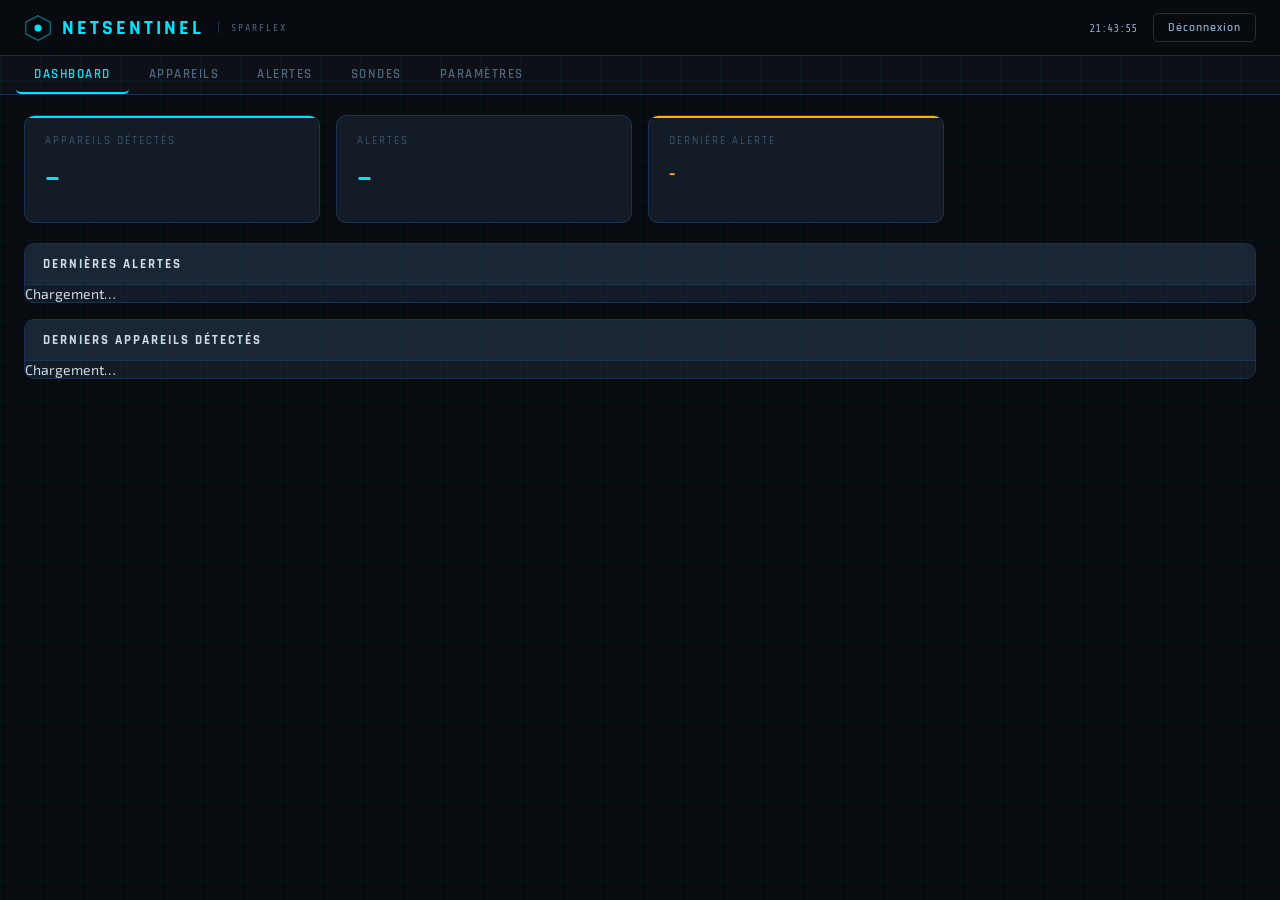
==== commit da18d12d: "mot de passe application variable env" ====
--- a/index.html
+++ b/index.html
@@ -55,10 +55,7 @@
         <div class="card-label">Alertes</div>
         <div class="card-value" id="nb-alertes">–</div>
       </div>
-      <div class="card card-green">
-        <div class="card-label">Sondes configurées</div>
-        <div class="card-value" id="nb-sondes">–</div>
-      </div>
+
       <div class="card card-orange">
         <div class="card-label">Dernière alerte</div>
         <div class="card-value small" id="derniere-alerte">–</div>
@@ -188,6 +185,16 @@
     </div>
 
     <div class="panel">
+      <div class="panel-titre">Alertes email</div>
+      <div class="formulaire" style="flex-direction:column;gap:10px;max-width:400px;padding:15px;">
+        <p style="font-size:0.85em;color:#8ba4bf;margin:0;">Adresse du destinataire</p>
+        <input type="email" id="email-admin" placeholder="Destinataire (ex : admin@sparflex.com)">
+        <button class="btn-primary" onclick="sauvegarderEmail()">Enregistrer</button>
+        <div id="msg-email" style="font-size:0.85em;display:none;"></div>
+      </div>
+    </div>
+
+    <div class="panel">
       <div class="panel-titre">
         Comptes utilisateurs
         <button class="btn-primary" onclick="toggleForm('form-user')">+ Ajouter</button>
@@ -269,8 +276,13 @@
       appareils:  chargerAppareils,
       alertes:    chargerAlertes,
       sondes:     chargerSondes,
-      parametres: chargerUtilisateurs,
+      parametres: chargerParametres,
     };
+
+    async function chargerParametres() {
+      chargerUtilisateurs();
+      chargerEmail();
+    }
 
     function afficherOnglet(nom, bouton) {
       document.querySelectorAll(".onglet").forEach(function(o) { o.classList.remove("active"); });
@@ -293,7 +305,7 @@
 
       document.getElementById("nb-appareils").textContent    = d.appareils;
       document.getElementById("nb-alertes").textContent      = d.alertes;
-      document.getElementById("nb-sondes").textContent       = d.sondes;
+
       document.getElementById("derniere-alerte").textContent =
         d.derniere_alerte
           ? new Date(d.derniere_alerte).toLocaleString("fr-FR")
@@ -536,6 +548,28 @@
     }
 
 
+    // ── EMAIL ADMIN ───────────────────────────────────────────
+    async function chargerEmail() {
+      var r = await api("settings");
+      if (r) {
+        document.getElementById("email-admin").value = r.email_admin || "";
+      }
+    }
+
+    async function sauvegarderEmail() {
+      var admin = document.getElementById("email-admin").value.trim();
+
+      if (!admin) {
+        afficherMsg("msg-email", "❌ Remplis l'adresse destinataire.", "rouge");
+        return;
+      }
+
+      var r = await api("settings", "POST", { email_admin: admin });
+      if (r && r.ok) afficherMsg("msg-email", "✅ Configuration email enregistrée.", "vert");
+      else           afficherMsg("msg-email", "❌ Erreur lors de l'enregistrement.", "rouge");
+    }
+
+
     // ── UTILISATEURS ──────────────────────────────────────────
     async function chargerUtilisateurs() {
       var users = await api("utilisateurs");
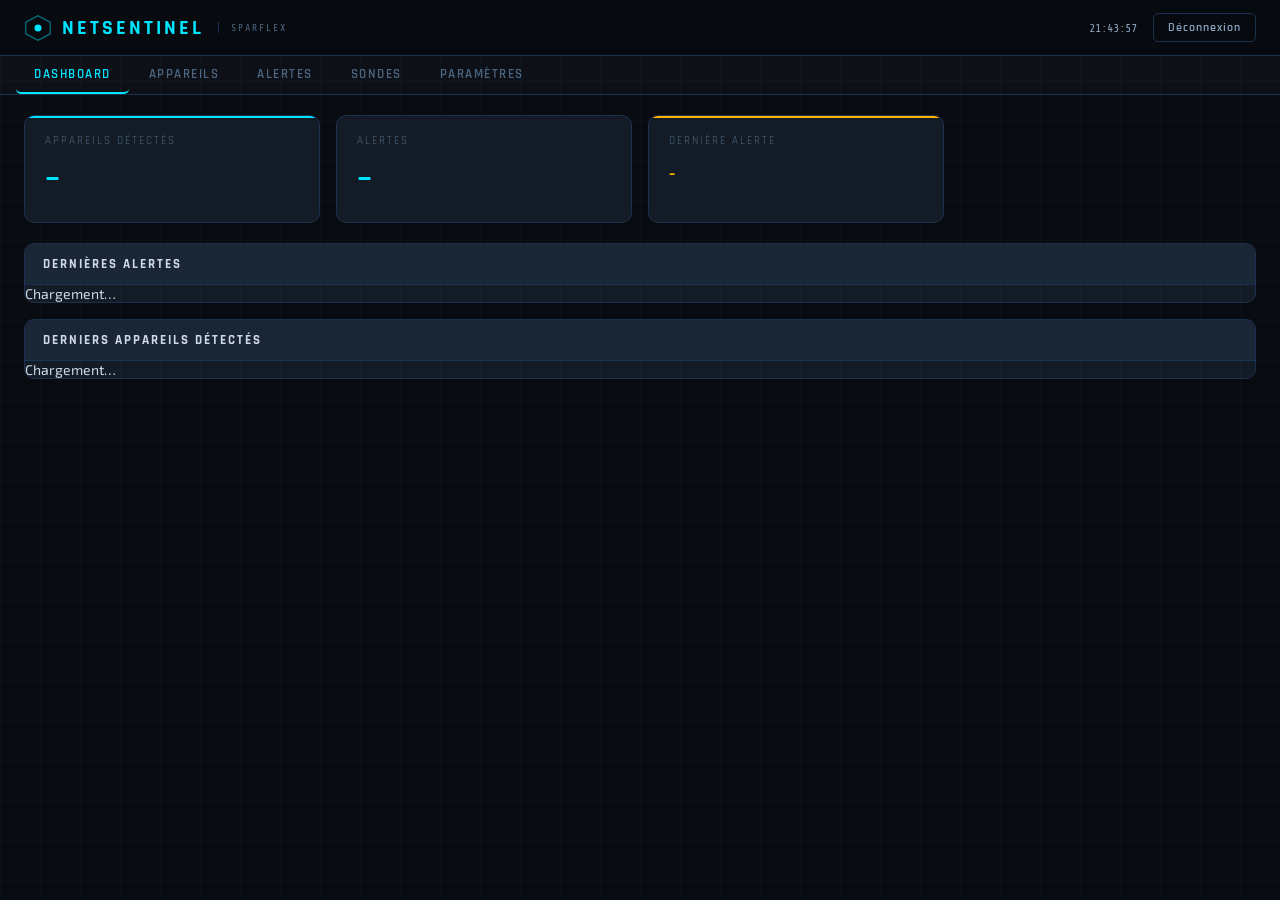
==== commit 01cb3b23: "nmap scan" ====
--- a/index.html
+++ b/index.html
@@ -6,6 +6,17 @@
   <link rel="stylesheet" href="style.css">
 </head>
 <body>
+
+  <!-- Modal scan vuln -->
+  <div id="modal-vuln" style="display:none;position:fixed;inset:0;background:rgba(0,0,0,.7);z-index:1000;align-items:center;justify-content:center;">
+    <div style="background:#0d1b2a;border:1px solid #1e3a4a;border-radius:10px;width:90%;max-width:800px;max-height:85vh;display:flex;flex-direction:column;">
+      <div style="display:flex;align-items:center;justify-content:space-between;padding:16px 20px;border-bottom:1px solid #1e3a4a;">
+        <span style="color:#00e5ff;font-weight:700;font-size:1em;" id="modal-vuln-titre">Scan Nmap</span>
+        <button onclick="fermerModalVuln()" style="background:none;border:none;color:#8ba4bf;font-size:1.3em;cursor:pointer;">✕</button>
+      </div>
+      <div id="modal-vuln-contenu" style="overflow-y:auto;padding:20px;font-size:0.88em;"></div>
+    </div>
+  </div>
 
   <!-- ======================================================
        BARRE DU HAUT
@@ -375,7 +386,9 @@
               "<button onclick='changerStatut(" + a.id_device + ", " + (a.allowed === 1 ? 0 : 1) + ")'>" +
                 (a.allowed === 1 ? "Révoquer" : "Autoriser") +
               "</button> " +
-              "<button onclick='supprimerAppareil(" + a.id_device + ")'>Supprimer</button>" +
+              "<button onclick='supprimerAppareil(" + a.id_device + ")'>Supprimer</button> " +
+              "<button onclick='ouvrirScanVuln(\"" + (a.ip_address || "") + "\")'>🔍 Scan</button> " +
+              "<button onclick='lancerScanManuel(\"" + (a.ip_address || "") + "\")'>⚡ Scanner</button>" +
             "</td>" +
             "</tr>";
         }).join("") +
@@ -391,6 +404,112 @@
     async function changerStatut(id, allowed) {
       await api("appareils", "POST", { id: id, allowed: allowed });
       chargerAppareils();
+    }
+
+    // ── SCAN VULNÉRABILITÉ ────────────────────────────────────
+    function fermerModalVuln() {
+      document.getElementById("modal-vuln").style.display = "none";
+      if (_vulnPollInterval) { clearInterval(_vulnPollInterval); _vulnPollInterval = null; }
+    }
+
+    var _vulnPollInterval = null;
+
+    async function ouvrirScanVuln(ip) {
+      if (!ip) return;
+      var modal   = document.getElementById("modal-vuln");
+      var titre   = document.getElementById("modal-vuln-titre");
+      var contenu = document.getElementById("modal-vuln-contenu");
+
+      titre.textContent = "Scan Nmap — " + ip;
+      contenu.innerHTML = "<p style='color:#8ba4bf;'>Chargement…</p>";
+      modal.style.display = "flex";
+
+      var r = await api("scan_vuln?ip=" + encodeURIComponent(ip));
+      if (r && r.result !== undefined) {
+        afficherResultatVuln(r, contenu);
+      } else {
+        contenu.innerHTML = "<p style='color:#8ba4bf;'>Aucun scan disponible pour cette IP.</p>";
+      }
+    }
+
+    async function lancerScanManuel(ip) {
+      if (!ip) return;
+      var modal   = document.getElementById("modal-vuln");
+      var titre   = document.getElementById("modal-vuln-titre");
+      var contenu = document.getElementById("modal-vuln-contenu");
+
+      titre.textContent = "Scan Nmap — " + ip;
+      modal.style.display = "flex";
+
+      contenu.innerHTML = "<p style='color:#8ba4bf;margin-bottom:14px;'>Lancement du scan…</p>";
+      await api("scan_vuln", "POST", { ip: ip });
+
+      contenu.innerHTML =
+        "<p style='color:#8ba4bf;margin-bottom:14px;'>Scan en cours (peut prendre plusieurs minutes)…</p>" +
+        "<div style='background:#1e3a4a;border-radius:6px;height:8px;overflow:hidden;'>" +
+          "<div style='height:100%;width:0%;background:#00e5ff;border-radius:6px;" +
+          "animation:vuln-progress 120s linear forwards;'></div>" +
+        "</div>" +
+        "<style>@keyframes vuln-progress{0%{width:0%}90%{width:85%}100%{width:85%}}</style>";
+
+      if (_vulnPollInterval) clearInterval(_vulnPollInterval);
+      _vulnPollInterval = setInterval(async function() {
+        var p = await api("vuln_progress?ip=" + encodeURIComponent(ip));
+        if (p && !p.running) {
+          clearInterval(_vulnPollInterval);
+          _vulnPollInterval = null;
+          var r = await api("scan_vuln?ip=" + encodeURIComponent(ip));
+          if (r && r.result !== undefined) {
+            afficherResultatVuln(r, contenu);
+          } else {
+            contenu.innerHTML = "<p style='color:#8ba4bf;'>Aucun résultat disponible.</p>";
+          }
+        }
+      }, 5000);
+    }
+
+    function afficherResultatVuln(data, contenu) {
+      if (!data.result || !data.result.length) {
+        contenu.innerHTML = "<p style='color:#8ba4bf;'>Aucun port ouvert détecté.</p>" +
+          (data.raw_output ? "<button class='btn-outline' style='margin-top:10px;' onclick='toggleRaw(this)'>Voir sortie complète</button><pre id='raw-output' style='display:none;margin-top:12px;font-size:0.78em;color:#8ba4bf;white-space:pre-wrap;word-break:break-all;background:#080c10;padding:14px;border-radius:6px;max-height:400px;overflow-y:auto;'>" + escapeHtml(data.raw_output) + "</pre>" : "");
+        return;
+      }
+      var html = "<p style='color:#8ba4bf;margin-bottom:12px;'>Scan du " + (data.date || "") + "</p>";
+      html += "<table><thead><tr><th>Port</th><th>Service</th><th>Version</th><th>Vulnérabilités</th></tr></thead><tbody>";
+      data.result.forEach(function(p) {
+        var vulnHtml = "";
+        if (p.vulns && p.vulns.length) {
+          vulnHtml = p.vulns.map(function(v) {
+            return "<a href='https://vulners.com/cve/" + v.cve + "' target='_blank' style='color:#ff4d4d;font-weight:700;text-decoration:none;'>" + v.cve + "</a>" +
+                   (v.details ? "<br><small style='color:#8ba4bf;'>" + v.details.trim() + "</small>" : "");
+          }).join("<br>");
+        } else {
+          vulnHtml = "<span style='color:#4caf50;'>Aucune</span>";
+        }
+        html += "<tr>" +
+          "<td class='mono'>" + p.port + "</td>" +
+          "<td>" + p.service + "</td>" +
+          "<td style='color:#8ba4bf;'>" + (p.version || "–") + "</td>" +
+          "<td>" + vulnHtml + "</td>" +
+          "</tr>";
+      });
+      html += "</tbody></table>";
+      if (data.raw_output) {
+        html += "<button class='btn-outline' style='margin-top:14px;' onclick='toggleRaw(this)'>Voir sortie complète</button>" +
+                "<pre id='raw-output' style='display:none;margin-top:12px;font-size:0.78em;color:#8ba4bf;white-space:pre-wrap;word-break:break-all;background:#080c10;padding:14px;border-radius:6px;max-height:400px;overflow-y:auto;'>" + escapeHtml(data.raw_output) + "</pre>";
+      }
+      contenu.innerHTML = html;
+    }
+
+    function toggleRaw(btn) {
+      var pre = document.getElementById("raw-output");
+      var visible = pre.style.display !== "none";
+      pre.style.display = visible ? "none" : "block";
+      btn.textContent = visible ? "Voir sortie complète" : "Masquer la sortie";
+    }
+
+    function escapeHtml(str) {
+      return str.replace(/&/g,"&amp;").replace(/</g,"&lt;").replace(/>/g,"&gt;");
     }
 
     async function supprimerAppareil(id) {
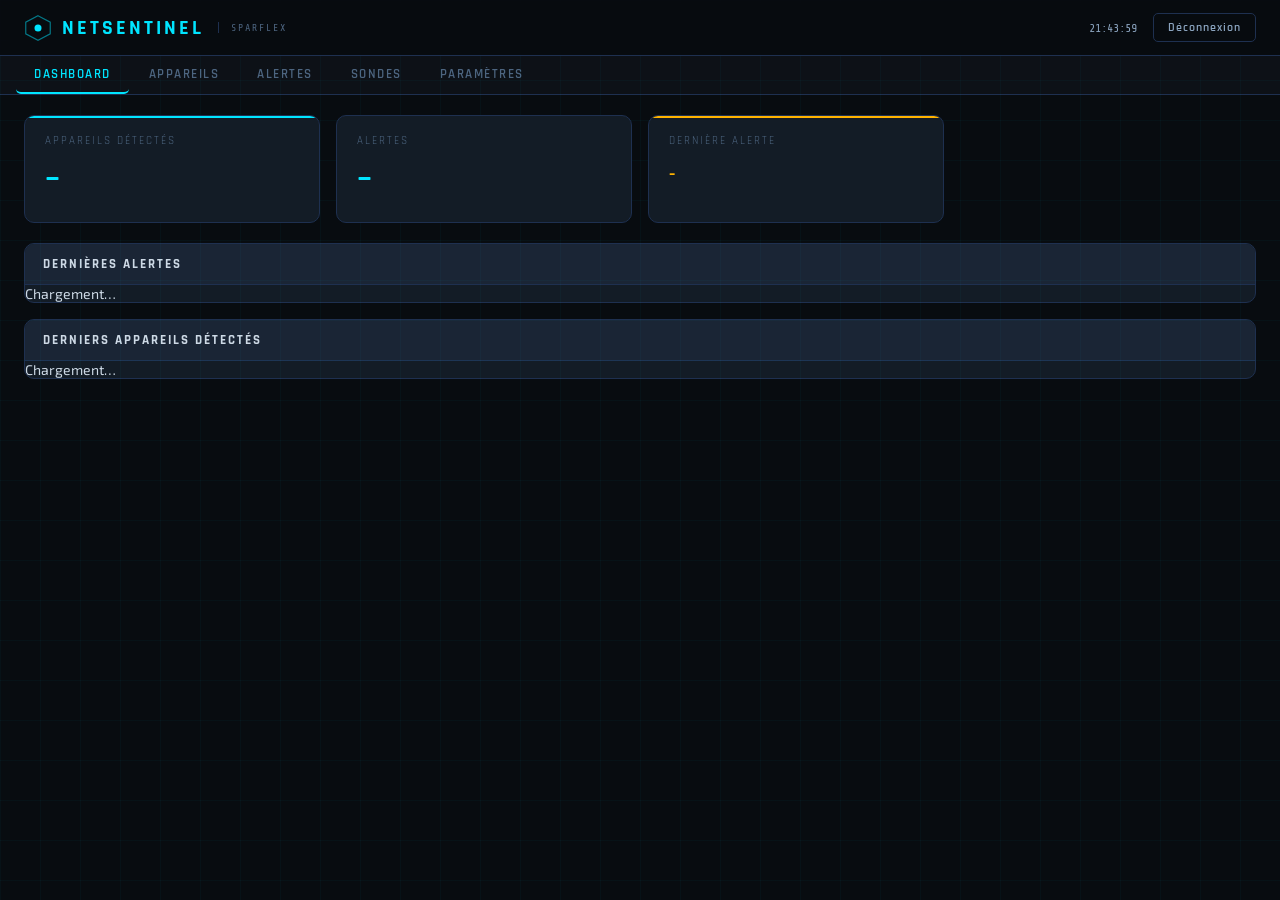
==== commit 5d955b87: "bouton supprimer scan" ====
--- a/index.html
+++ b/index.html
@@ -12,7 +12,10 @@
     <div style="background:#0d1b2a;border:1px solid #1e3a4a;border-radius:10px;width:90%;max-width:800px;max-height:85vh;display:flex;flex-direction:column;">
       <div style="display:flex;align-items:center;justify-content:space-between;padding:16px 20px;border-bottom:1px solid #1e3a4a;">
         <span style="color:#00e5ff;font-weight:700;font-size:1em;" id="modal-vuln-titre">Scan Nmap</span>
-        <button onclick="fermerModalVuln()" style="background:none;border:none;color:#8ba4bf;font-size:1.3em;cursor:pointer;">✕</button>
+        <div style="display:flex;gap:10px;align-items:center;">
+          <button id="btn-suppr-scan" onclick="supprimerScan()" style="display:none;background:none;border:1px solid #ff4d4d;color:#ff4d4d;border-radius:5px;padding:4px 10px;font-size:0.8em;cursor:pointer;">🗑 Supprimer</button>
+          <button onclick="fermerModalVuln()" style="background:none;border:none;color:#8ba4bf;font-size:1.3em;cursor:pointer;">✕</button>
+        </div>
       </div>
       <div id="modal-vuln-contenu" style="overflow-y:auto;padding:20px;font-size:0.88em;"></div>
     </div>
@@ -413,13 +416,16 @@
     }
 
     var _vulnPollInterval = null;
+    var _vulnIpCourante = null;
 
     async function ouvrirScanVuln(ip) {
       if (!ip) return;
+      _vulnIpCourante = ip;
       var modal   = document.getElementById("modal-vuln");
       var titre   = document.getElementById("modal-vuln-titre");
       var contenu = document.getElementById("modal-vuln-contenu");
 
+      document.getElementById("btn-suppr-scan").style.display = "none";
       titre.textContent = "Scan Nmap — " + ip;
       contenu.innerHTML = "<p style='color:#8ba4bf;'>Chargement…</p>";
       modal.style.display = "flex";
@@ -427,6 +433,7 @@
       var r = await api("scan_vuln?ip=" + encodeURIComponent(ip));
       if (r && r.result !== undefined) {
         afficherResultatVuln(r, contenu);
+        document.getElementById("btn-suppr-scan").style.display = "inline-block";
       } else {
         contenu.innerHTML = "<p style='color:#8ba4bf;'>Aucun scan disponible pour cette IP.</p>";
       }
@@ -461,11 +468,20 @@
           var r = await api("scan_vuln?ip=" + encodeURIComponent(ip));
           if (r && r.result !== undefined) {
             afficherResultatVuln(r, contenu);
+        document.getElementById("btn-suppr-scan").style.display = "inline-block";
           } else {
             contenu.innerHTML = "<p style='color:#8ba4bf;'>Aucun résultat disponible.</p>";
           }
         }
       }, 5000);
+    }
+
+    async function supprimerScan() {
+      if (!_vulnIpCourante) return;
+      if (!confirm("Supprimer le scan de " + _vulnIpCourante + " ?")) return;
+      await api("scan_vuln", "DELETE", { ip: _vulnIpCourante });
+      document.getElementById("btn-suppr-scan").style.display = "none";
+      document.getElementById("modal-vuln-contenu").innerHTML = "<p style='color:#8ba4bf;'>Scan supprimé.</p>";
     }
 
     function afficherResultatVuln(data, contenu) {
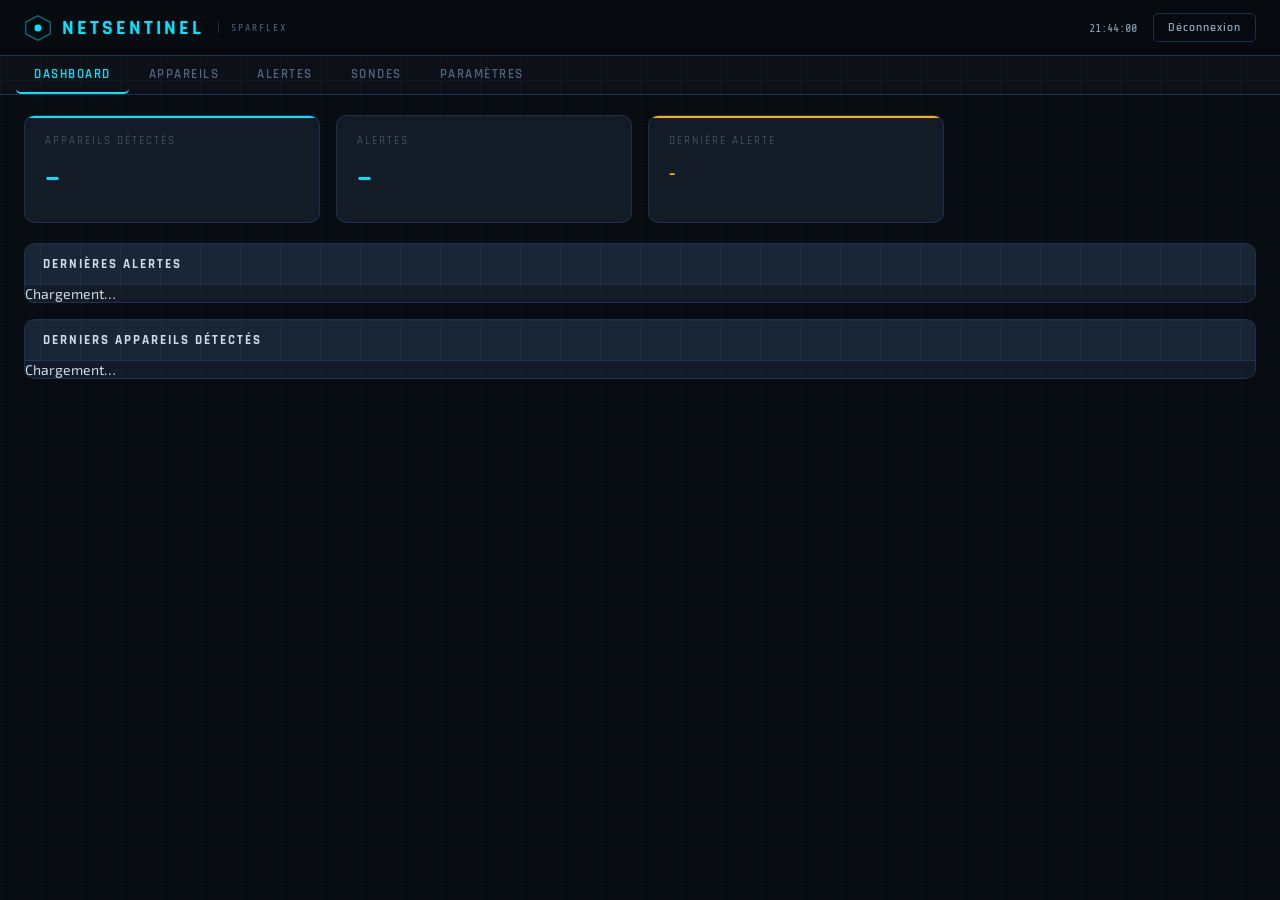
==== commit 04c598c3: "final version" ====
--- a/index.html
+++ b/index.html
@@ -1,769 +1,348 @@
-<!DOCTYPE html>
-<html lang="fr">
-<head>
-  <meta charset="UTF-8">
-  <title>NetSentinel — Dashboard</title>
-  <link rel="stylesheet" href="style.css">
-</head>
-<body>
-
-  <!-- Modal scan vuln -->
-  <div id="modal-vuln" style="display:none;position:fixed;inset:0;background:rgba(0,0,0,.7);z-index:1000;align-items:center;justify-content:center;">
-    <div style="background:#0d1b2a;border:1px solid #1e3a4a;border-radius:10px;width:90%;max-width:800px;max-height:85vh;display:flex;flex-direction:column;">
-      <div style="display:flex;align-items:center;justify-content:space-between;padding:16px 20px;border-bottom:1px solid #1e3a4a;">
-        <span style="color:#00e5ff;font-weight:700;font-size:1em;" id="modal-vuln-titre">Scan Nmap</span>
-        <div style="display:flex;gap:10px;align-items:center;">
-          <button id="btn-suppr-scan" onclick="supprimerScan()" style="display:none;background:none;border:1px solid #ff4d4d;color:#ff4d4d;border-radius:5px;padding:4px 10px;font-size:0.8em;cursor:pointer;">🗑 Supprimer</button>
-          <button onclick="fermerModalVuln()" style="background:none;border:none;color:#8ba4bf;font-size:1.3em;cursor:pointer;">✕</button>
-        </div>
-      </div>
-      <div id="modal-vuln-contenu" style="overflow-y:auto;padding:20px;font-size:0.88em;"></div>
-    </div>
-  </div>
-
-  <!-- ======================================================
-       BARRE DU HAUT
-  ====================================================== -->
-  <header>
-    <div class="header-logo">
-      <svg width="28" height="28" viewBox="0 0 48 48" fill="none">
-        <polygon points="24,3 45,14 45,34 24,45 3,34 3,14"
-                 stroke="#00e5ff" stroke-width="2" fill="none" opacity=".5"/>
-        <circle cx="24" cy="24" r="6" fill="#00e5ff"/>
-      </svg>
-      <span class="header-title">NetSentinel</span>
-      <span class="header-sub">SPARFLEX</span>
-    </div>
-    <div class="header-right">
-      <span id="horloge"></span>
-      <button class="btn-outline" onclick="seDeconnecter()">Déconnexion</button>
-    </div>
-  </header>
-
-  <!-- ======================================================
-       NAVIGATION
-  ====================================================== -->
-  <nav>
-    <button class="tab active" onclick="afficherOnglet('dashboard', this)">Dashboard</button>
-    <button class="tab" onclick="afficherOnglet('appareils', this)">
-      Appareils <span class="badge" id="badge-appareils" style="display:none">0</span>
-    </button>
-    <button class="tab" onclick="afficherOnglet('alertes', this)">
-      Alertes <span class="badge badge-rouge" id="badge-alertes" style="display:none">0</span>
-    </button>
-    <button class="tab" onclick="afficherOnglet('sondes', this)">Sondes</button>
-    <button class="tab" onclick="afficherOnglet('parametres', this)">Paramètres</button>
-  </nav>
-
-  <!-- ======================================================
-       ONGLET : DASHBOARD
-  ====================================================== -->
-  <section id="onglet-dashboard" class="onglet active">
-
-    <div class="cards">
-      <div class="card card-blue">
-        <div class="card-label">Appareils détectés</div>
-        <div class="card-value" id="nb-appareils">–</div>
-      </div>
-      <div class="card card-rouge">
-        <div class="card-label">Alertes</div>
-        <div class="card-value" id="nb-alertes">–</div>
-      </div>
-
-      <div class="card card-orange">
-        <div class="card-label">Dernière alerte</div>
-        <div class="card-value small" id="derniere-alerte">–</div>
-      </div>
-    </div>
-
-    <div class="panel">
-      <div class="panel-titre">Dernières alertes</div>
-      <div id="dash-alertes"><div class="chargement">Chargement…</div></div>
-    </div>
-
-    <div class="panel">
-      <div class="panel-titre">Derniers appareils détectés</div>
-      <div id="dash-appareils"><div class="chargement">Chargement…</div></div>
-    </div>
-
-  </section>
-
-  <!-- ======================================================
-       ONGLET : APPAREILS
-  ====================================================== -->
-  <section id="onglet-appareils" class="onglet">
-
-    <div class="panel">
-      <div class="panel-titre">
-        Inventaire réseau
-        <button class="btn-outline" onclick="chargerAppareils()">↻ Actualiser</button>
-      </div>
-      <div id="table-appareils"><div class="chargement">Chargement…</div></div>
-    </div>
-
-  </section>
-
-  <!-- ======================================================
-       ONGLET : ALERTES
-  ====================================================== -->
-  <section id="onglet-alertes" class="onglet">
-
-    <div class="panel">
-      <div class="panel-titre">
-        Journal des alertes
-        <div style="display:flex;gap:8px;">
-          <button class="btn-outline" onclick="chargerAlertes()">↻ Actualiser</button>
-          <button class="btn-danger"  onclick="viderAlertes()">🗑 Vider les alertes</button>
-        </div>
-      </div>
-      <div id="liste-alertes"><div class="chargement">Chargement…</div></div>
-    </div>
-
-  </section>
-
-  <!-- ======================================================
-       ONGLET : SONDES
-  ====================================================== -->
-  <section id="onglet-sondes" class="onglet">
-
-    <!-- Contrôle ESP32 -->
-    <div class="panel" style="border-top:4px solid #00e5ff;">
-      <div class="panel-titre">📡 Contrôle de la sonde ESP32</div>
-      <div style="display:grid;grid-template-columns:1fr 1fr;gap:20px;padding:15px;">
-
-        <!-- Config WiFi -->
-        <div class="formulaire" style="flex-direction:column;gap:10px;background:#1a1a1a;padding:15px;border-radius:8px;">
-          <h4 style="margin:0;color:#cdd9e5;">1. Configuration WiFi</h4>
-          <p style="font-size:0.8em;color:#8ba4bf;margin:0;">Envoie les accès WiFi à l'ESP32 via USB.</p>
-          <input type="text"     id="wifi-ssid" placeholder="Nom du WiFi (SSID)">
-          <input type="password" id="wifi-pass" placeholder="Mot de passe WiFi">
-          <button class="btn-primary" onclick="configSondeWifi()">Enregistrer dans l'ESP32</button>
-          <div id="msg-wifi" style="font-size:0.85em;display:none;"></div>
-        </div>
-
-        <!-- Lancer scan -->
-        <div class="formulaire" style="flex-direction:column;gap:10px;background:#1a1a1a;padding:15px;border-radius:8px;">
-          <h4 style="margin:0;color:#cdd9e5;">2. Lancer un scan</h4>
-          <p style="font-size:0.8em;color:#8ba4bf;margin:0;">L'ESP32 pingue la plage et remplit la table Appareils.</p>
-          <input type="text" id="scan-range" placeholder="Ex : 192.168.1.1-192.168.1.50">
-          <button class="btn-primary" id="btn-scan" onclick="lancerScanESP()">Démarrer le scan réseau</button>
-          <div id="msg-scan" style="font-size:0.85em;display:none;"></div>
-          <div id="scan-progress-wrap" style="display:none;margin-top:10px;">
-            <div style="font-size:0.8em;color:#8ba4bf;margin-bottom:4px;">
-              Progression : <span id="scan-progress-txt">0 / 0</span>
-            </div>
-            <div style="background:#1a2a3a;border-radius:6px;height:8px;overflow:hidden;">
-              <div id="scan-progress-bar" style="height:100%;width:0%;background:#00e5ff;transition:width 0.3s;border-radius:6px;"></div>
-            </div>
-          </div>
-        </div>
-
-      </div>
-    </div>
-
-    <!-- Sondes Raspberry Pi -->
-    <div class="panel">
-      <div class="panel-titre">
-        Sondes Raspberry Pi
-        <button class="btn-primary" onclick="toggleForm('form-sonde')">+ Ajouter une sonde</button>
-      </div>
-
-      <div id="form-sonde" class="formulaire" style="display:none;">
-        <input type="text" id="sonde-nom"  placeholder="Nom (ex : RPI-SPARFLEX-01)">
-        <input type="text" id="sonde-lieu" placeholder="Emplacement (ex : Salle serveurs)">
-        <input type="text" id="sonde-ip"   placeholder="Adresse IP (ex : 192.168.1.100)">
-        <button class="btn-primary" onclick="ajouterSonde()">Enregistrer</button>
-        <button class="btn-outline"  onclick="toggleForm('form-sonde')">Annuler</button>
-      </div>
-
-      <div id="table-sondes"><div class="chargement">Chargement…</div></div>
-    </div>
-
-  </section>
-
-  <!-- ======================================================
-       ONGLET : PARAMÈTRES
-  ====================================================== -->
-  <section id="onglet-parametres" class="onglet">
-
-    <div class="panel">
-      <div class="panel-titre">Informations du projet</div>
-      <table class="table-infos">
-        <tr><td>Projet</td><td>NetSentinel</td></tr>
-        <tr><td>Client</td><td>SPARFLEX — Dizy (51530)</td></tr>
-        <tr><td>Développeur</td><td>VIENNE Louis</td></tr>
-        <tr><td>Formation</td><td>BTS CIEL — Option IR — Session 2026</td></tr>
-        <tr><td>Serveur</td><td>Apache2 + Python CGI</td></tr>
-        <tr><td>Base de données</td><td>SQLite (netsentinel.db)</td></tr>
-      </table>
-    </div>
-
-    <div class="panel">
-      <div class="panel-titre">Alertes email</div>
-      <div class="formulaire" style="flex-direction:column;gap:10px;max-width:400px;padding:15px;">
-        <p style="font-size:0.85em;color:#8ba4bf;margin:0;">Adresse du destinataire</p>
-        <input type="email" id="email-admin" placeholder="Destinataire (ex : admin@sparflex.com)">
-        <button class="btn-primary" onclick="sauvegarderEmail()">Enregistrer</button>
-        <div id="msg-email" style="font-size:0.85em;display:none;"></div>
-      </div>
-    </div>
-
-    <div class="panel">
-      <div class="panel-titre">
-        Comptes utilisateurs
-        <button class="btn-primary" onclick="toggleForm('form-user')">+ Ajouter</button>
-      </div>
-
-      <div id="form-user" class="formulaire" style="display:none;">
-        <input type="text"     id="new-username" placeholder="Identifiant" autocomplete="off">
-        <input type="password" id="new-password" placeholder="Mot de passe (min 8 caractères)">
-        <button class="btn-primary" onclick="ajouterUtilisateur()">Créer le compte</button>
-        <button class="btn-outline"  onclick="toggleForm('form-user')">Annuler</button>
-      </div>
-
-      <div id="table-users"><div class="chargement">Chargement…</div></div>
-    </div>
-
-  </section>
-
-
-  <!-- ======================================================
-       JAVASCRIPT
-  ====================================================== -->
-  <script>
-
-    // ── Horloge ──────────────────────────────────────────────
-    function majHorloge() {
-      document.getElementById("horloge").textContent =
-        new Date().toLocaleTimeString("fr-FR");
-    }
-    setInterval(majHorloge, 1000);
-    majHorloge();
-
-
-    // ── URL de base de l'API ──────────────────────────────────
-    var API = window.location.origin + "/netsentinel/cgi-bin/api.py";
-
-
-    // ── Appel générique à l'API ───────────────────────────────
-    // CORRECTION BUG : on remplace le "?" des paramètres supplémentaires
-    // par "&" pour ne pas casser l'URL construite.
-    // Exemple : api("alertes?limit=5")
-    //   → construit : /api.py?action=alertes&limit=5  ✅
-    //   → avant fix  : /api.py?action=alertes?limit=5  ❌
-    async function api(action, methode, donnees) {
-      methode = methode || "GET";
-      var options = {
-        method:  methode,
-        headers: { "Content-Type": "application/json" }
-      };
-      if (donnees) options.body = JSON.stringify(donnees);
-
-      // Sépare l'action des paramètres éventuels
-      var base  = action;
-      var extra = "";
-      if (action.indexOf("?") !== -1) {
-        var parts = action.split("?");
-        base  = parts[0];
-        extra = "&" + parts[1];
-      }
-
-      var url = API + "?action=" + base + extra;
-
-      try {
-        var r = await fetch(url, options);
-        if (r.status === 401) {
-          window.location = window.location.origin + "/netsentinel/login.html";
-          return null;
-        }
-        return r.json();
-      } catch (e) {
-        console.error("Erreur API (" + action + ") :", e);
-        return null;
-      }
-    }
-
-
-    // ── Navigation par onglets ────────────────────────────────
-    var chargeurs = {
-      dashboard:  chargerDashboard,
-      appareils:  chargerAppareils,
-      alertes:    chargerAlertes,
-      sondes:     chargerSondes,
-      parametres: chargerParametres,
-    };
-
-    async function chargerParametres() {
-      chargerUtilisateurs();
-      chargerEmail();
-    }
-
-    function afficherOnglet(nom, bouton) {
-      document.querySelectorAll(".onglet").forEach(function(o) { o.classList.remove("active"); });
-      document.querySelectorAll(".tab").forEach(function(b)   { b.classList.remove("active"); });
-      document.getElementById("onglet-" + nom).classList.add("active");
-      bouton.classList.add("active");
-      if (chargeurs[nom]) chargeurs[nom]();
-    }
-
-    function toggleForm(id) {
-      var f = document.getElementById(id);
-      f.style.display = (f.style.display === "none" || f.style.display === "") ? "flex" : "none";
-    }
-
-
-    // ── DASHBOARD ─────────────────────────────────────────────
-    async function chargerDashboard() {
-      var d = await api("dashboard");
-      if (!d) return;
-
-      document.getElementById("nb-appareils").textContent    = d.appareils;
-      document.getElementById("nb-alertes").textContent      = d.alertes;
-
-      document.getElementById("derniere-alerte").textContent =
-        d.derniere_alerte
-          ? new Date(d.derniere_alerte).toLocaleString("fr-FR")
-          : "Aucune";
-
-      majBadge("badge-appareils", d.appareils);
-      majBadge("badge-alertes",   d.alertes);
-
-      chargerAlertesPreview();
-      chargerAppareilsPreview();
-    }
-
-    function majBadge(id, n) {
-      var el = document.getElementById(id);
-      if (n > 0) { el.textContent = n; el.style.display = "inline"; }
-      else        { el.style.display = "none"; }
-    }
-
-    async function chargerAlertesPreview() {
-      var alertes = await api("alertes?limit=5");
-      document.getElementById("dash-alertes").innerHTML =
-        alertes && alertes.length
-          ? alertes.map(htmlAlerte).join("")
-          : "<p class='vide'>Aucune alerte.</p>";
-    }
-
-    async function chargerAppareilsPreview() {
-      var appareils = await api("appareils");
-      var wrap = document.getElementById("dash-appareils");
-      if (!appareils || !appareils.length) {
-        wrap.innerHTML = "<p class='vide'>Aucun appareil détecté. Lancez un scan depuis l'onglet Sondes.</p>";
-        return;
-      }
-      wrap.innerHTML =
-        "<table><thead><tr><th>Hostname</th><th>IP</th><th>MAC</th><th>Statut</th></tr></thead><tbody>" +
-        appareils.slice(0, 5).map(function(a) {
-          return "<tr>" +
-            "<td>" + (a.hostname || "Inconnu") + "</td>" +
-            "<td class='mono'>" + (a.ip_address  || "–") + "</td>" +
-            "<td class='mono'>" + (a.mac_address || "–") + "</td>" +
-            "<td>" + htmlStatut(a.allowed) + "</td>" +
-            "</tr>";
-        }).join("") +
-        "</tbody></table>";
-    }
-
-
-    // ── APPAREILS ─────────────────────────────────────────────
-    async function chargerAppareils() {
-      var appareils = await api("appareils");
-      var wrap = document.getElementById("table-appareils");
-
-      if (!appareils || !appareils.length) {
-        wrap.innerHTML = "<p class='vide'>Aucun appareil en base. Lancez un scan depuis l'onglet Sondes.</p>";
-        return;
-      }
-
-      wrap.innerHTML =
-        "<table><thead><tr><th>Hostname</th><th>Adresse IP</th><th>Adresse MAC</th><th>Statut</th><th>Actions</th></tr></thead><tbody>" +
-        appareils.map(function(a) {
-          return "<tr>" +
-            "<td><strong>" + (a.hostname || "Inconnu") + "</strong></td>" +
-            "<td class='mono'>" + (a.ip_address  || "–") + "</td>" +
-            "<td class='mono'>" + (a.mac_address || "–") + "</td>" +
-            "<td>" + htmlStatut(a.allowed) + "</td>" +
-            "<td>" +
-              "<button onclick='changerStatut(" + a.id_device + ", " + (a.allowed === 1 ? 0 : 1) + ")'>" +
-                (a.allowed === 1 ? "Révoquer" : "Autoriser") +
-              "</button> " +
-              "<button onclick='supprimerAppareil(" + a.id_device + ")'>Supprimer</button> " +
-              "<button onclick='ouvrirScanVuln(\"" + (a.ip_address || "") + "\")'>🔍 Scan</button> " +
-              "<button onclick='lancerScanManuel(\"" + (a.ip_address || "") + "\")'>⚡ Scanner</button>" +
-            "</td>" +
-            "</tr>";
-        }).join("") +
-        "</tbody></table>";
-    }
-
-    function htmlStatut(val) {
-      if (val ===  1) return "<span class='badge-ok'>Autorisé</span>";
-      if (val === -1) return "<span class='badge-err'>Bloqué</span>";
-      return "<span class='badge-warn'>Inconnu</span>";
-    }
-
-    async function changerStatut(id, allowed) {
-      await api("appareils", "POST", { id: id, allowed: allowed });
-      chargerAppareils();
-    }
-
-    // ── SCAN VULNÉRABILITÉ ────────────────────────────────────
-    function fermerModalVuln() {
-      document.getElementById("modal-vuln").style.display = "none";
-      if (_vulnPollInterval) { clearInterval(_vulnPollInterval); _vulnPollInterval = null; }
-    }
-
-    var _vulnPollInterval = null;
-    var _vulnIpCourante = null;
-
-    async function ouvrirScanVuln(ip) {
-      if (!ip) return;
-      _vulnIpCourante = ip;
-      var modal   = document.getElementById("modal-vuln");
-      var titre   = document.getElementById("modal-vuln-titre");
-      var contenu = document.getElementById("modal-vuln-contenu");
-
-      document.getElementById("btn-suppr-scan").style.display = "none";
-      titre.textContent = "Scan Nmap — " + ip;
-      contenu.innerHTML = "<p style='color:#8ba4bf;'>Chargement…</p>";
-      modal.style.display = "flex";
-
-      var r = await api("scan_vuln?ip=" + encodeURIComponent(ip));
-      if (r && r.result !== undefined) {
-        afficherResultatVuln(r, contenu);
-        document.getElementById("btn-suppr-scan").style.display = "inline-block";
-      } else {
-        contenu.innerHTML = "<p style='color:#8ba4bf;'>Aucun scan disponible pour cette IP.</p>";
-      }
-    }
-
-    async function lancerScanManuel(ip) {
-      if (!ip) return;
-      var modal   = document.getElementById("modal-vuln");
-      var titre   = document.getElementById("modal-vuln-titre");
-      var contenu = document.getElementById("modal-vuln-contenu");
-
-      titre.textContent = "Scan Nmap — " + ip;
-      modal.style.display = "flex";
-
-      contenu.innerHTML = "<p style='color:#8ba4bf;margin-bottom:14px;'>Lancement du scan…</p>";
-      await api("scan_vuln", "POST", { ip: ip });
-
-      contenu.innerHTML =
-        "<p style='color:#8ba4bf;margin-bottom:14px;'>Scan en cours (peut prendre plusieurs minutes)…</p>" +
-        "<div style='background:#1e3a4a;border-radius:6px;height:8px;overflow:hidden;'>" +
-          "<div style='height:100%;width:0%;background:#00e5ff;border-radius:6px;" +
-          "animation:vuln-progress 120s linear forwards;'></div>" +
-        "</div>" +
-        "<style>@keyframes vuln-progress{0%{width:0%}90%{width:85%}100%{width:85%}}</style>";
-
-      if (_vulnPollInterval) clearInterval(_vulnPollInterval);
-      _vulnPollInterval = setInterval(async function() {
-        var p = await api("vuln_progress?ip=" + encodeURIComponent(ip));
-        if (p && !p.running) {
-          clearInterval(_vulnPollInterval);
-          _vulnPollInterval = null;
-          var r = await api("scan_vuln?ip=" + encodeURIComponent(ip));
-          if (r && r.result !== undefined) {
-            afficherResultatVuln(r, contenu);
-        document.getElementById("btn-suppr-scan").style.display = "inline-block";
-          } else {
-            contenu.innerHTML = "<p style='color:#8ba4bf;'>Aucun résultat disponible.</p>";
-          }
-        }
-      }, 5000);
-    }
-
-    async function supprimerScan() {
-      if (!_vulnIpCourante) return;
-      if (!confirm("Supprimer le scan de " + _vulnIpCourante + " ?")) return;
-      await api("scan_vuln", "DELETE", { ip: _vulnIpCourante });
-      document.getElementById("btn-suppr-scan").style.display = "none";
-      document.getElementById("modal-vuln-contenu").innerHTML = "<p style='color:#8ba4bf;'>Scan supprimé.</p>";
-    }
-
-    function afficherResultatVuln(data, contenu) {
-      if (!data.result || !data.result.length) {
-        contenu.innerHTML = "<p style='color:#8ba4bf;'>Aucun port ouvert détecté.</p>" +
-          (data.raw_output ? "<button class='btn-outline' style='margin-top:10px;' onclick='toggleRaw(this)'>Voir sortie complète</button><pre id='raw-output' style='display:none;margin-top:12px;font-size:0.78em;color:#8ba4bf;white-space:pre-wrap;word-break:break-all;background:#080c10;padding:14px;border-radius:6px;max-height:400px;overflow-y:auto;'>" + escapeHtml(data.raw_output) + "</pre>" : "");
-        return;
-      }
-      var html = "<p style='color:#8ba4bf;margin-bottom:12px;'>Scan du " + (data.date || "") + "</p>";
-      html += "<table><thead><tr><th>Port</th><th>Service</th><th>Version</th><th>Vulnérabilités</th></tr></thead><tbody>";
-      data.result.forEach(function(p) {
-        var vulnHtml = "";
-        if (p.vulns && p.vulns.length) {
-          vulnHtml = p.vulns.map(function(v) {
-            return "<a href='https://vulners.com/cve/" + v.cve + "' target='_blank' style='color:#ff4d4d;font-weight:700;text-decoration:none;'>" + v.cve + "</a>" +
-                   (v.details ? "<br><small style='color:#8ba4bf;'>" + v.details.trim() + "</small>" : "");
-          }).join("<br>");
-        } else {
-          vulnHtml = "<span style='color:#4caf50;'>Aucune</span>";
-        }
-        html += "<tr>" +
-          "<td class='mono'>" + p.port + "</td>" +
-          "<td>" + p.service + "</td>" +
-          "<td style='color:#8ba4bf;'>" + (p.version || "–") + "</td>" +
-          "<td>" + vulnHtml + "</td>" +
-          "</tr>";
-      });
-      html += "</tbody></table>";
-      if (data.raw_output) {
-        html += "<button class='btn-outline' style='margin-top:14px;' onclick='toggleRaw(this)'>Voir sortie complète</button>" +
-                "<pre id='raw-output' style='display:none;margin-top:12px;font-size:0.78em;color:#8ba4bf;white-space:pre-wrap;word-break:break-all;background:#080c10;padding:14px;border-radius:6px;max-height:400px;overflow-y:auto;'>" + escapeHtml(data.raw_output) + "</pre>";
-      }
-      contenu.innerHTML = html;
-    }
-
-    function toggleRaw(btn) {
-      var pre = document.getElementById("raw-output");
-      var visible = pre.style.display !== "none";
-      pre.style.display = visible ? "none" : "block";
-      btn.textContent = visible ? "Voir sortie complète" : "Masquer la sortie";
-    }
-
-    function escapeHtml(str) {
-      return str.replace(/&/g,"&amp;").replace(/</g,"&lt;").replace(/>/g,"&gt;");
-    }
-
-    async function supprimerAppareil(id) {
-      if (!confirm("Supprimer cet appareil de la base ?")) return;
-      await api("appareils", "DELETE", { id: id });
-      chargerAppareils();
-      chargerDashboard();
-    }
-
-
-    // ── ALERTES ───────────────────────────────────────────────
-    async function chargerAlertes() {
-      var alertes = await api("alertes");
-      var wrap = document.getElementById("liste-alertes");
-      wrap.innerHTML = (alertes && alertes.length)
-        ? alertes.map(htmlAlerte).join("")
-        : "<p class='vide'>Aucune alerte. Le réseau est calme.</p>";
-    }
-
-    function htmlAlerte(a) {
-      var critique = (a.message || "").includes("INTRUSION");
-      return "<div class='alerte " + (critique ? "alerte-critique" : "alerte-warning") + "'>" +
-        "<span>" + (critique ? "🚨 " : "⚠️ ") + (a.message || "") + "</span>" +
-        "<span class='alerte-date'>" + new Date(a.date).toLocaleString("fr-FR") + "</span>" +
-        "</div>";
-    }
-
-    async function viderAlertes() {
-      if (!confirm("Vider toutes les alertes ?")) return;
-      await api("alertes", "DELETE");
-      chargerAlertes();
-      chargerDashboard();
-    }
-
-
-    // ── SONDES & ESP32 ────────────────────────────────────────
-    async function chargerSondes() {
-      var sondes = await api("sondes");
-      var wrap = document.getElementById("table-sondes");
-
-      if (!sondes || !sondes.length) {
-        wrap.innerHTML = "<p class='vide'>Aucune sonde enregistrée.</p>";
-        return;
-      }
-
-      wrap.innerHTML =
-        "<table><thead><tr><th>Nom</th><th>Emplacement</th><th>IP</th><th>Action</th></tr></thead><tbody>" +
-        sondes.map(function(s) {
-          return "<tr>" +
-            "<td><strong>" + s.name + "</strong></td>" +
-            "<td>" + (s.place || "–") + "</td>" +
-            "<td class='mono'>" + (s.ip_address || "–") + "</td>" +
-            "<td><button onclick='supprimerSonde(" + s.id_probe + ")'>Supprimer</button></td>" +
-            "</tr>";
-        }).join("") +
-        "</tbody></table>";
-    }
-
-    async function configSondeWifi() {
-      var ssid = document.getElementById("wifi-ssid").value.trim();
-      var pass = document.getElementById("wifi-pass").value.trim();
-
-      if (!ssid || !pass) {
-        afficherMsg("msg-wifi", "Remplis les deux champs.", "rouge");
-        return;
-      }
-
-      afficherMsg("msg-wifi", "Envoi en cours…", "neutre");
-      var r = await api("config_wifi", "POST", { ssid: ssid, password: pass });
-
-      if (r && r.ok) {
-        afficherMsg("msg-wifi", "✅ Configuration WiFi envoyée à l'ESP32 !", "vert");
-      } else {
-        afficherMsg("msg-wifi", "❌ Erreur : " + (r ? r.error : "Vérifiez le branchement USB."), "rouge");
-      }
-    }
-
-    async function lancerScanESP() {
-      var rge = document.getElementById("scan-range").value.trim();
-      var btn = document.getElementById("btn-scan");
-
-      if (!rge || rge.indexOf("-") === -1) {
-        afficherMsg("msg-scan", "❌ Format requis : 192.168.1.1-192.168.1.50", "rouge");
-        return;
-      }
-
-      btn.disabled    = true;
-      btn.textContent = "Scan en cours…";
-      afficherMsg("msg-scan", "Envoi de l'ordre de scan à l'ESP32…", "neutre");
-      document.getElementById("scan-progress-wrap").style.display = "block";
-      document.getElementById("scan-progress-bar").style.width    = "0%";
-      document.getElementById("scan-progress-txt").textContent    = "0 / 0";
-
-      var r = await api("start_scan", "POST", { range: rge });
-
-      if (r && r.ok) {
-        afficherMsg("msg-scan", "Scan en cours…", "neutre");
-        // Polling de la progression toutes les secondes
-        var poller = setInterval(async function() {
-          var p = await api("scan_progress", "GET");
-          if (p) {
-            document.getElementById("scan-progress-txt").textContent = p.progression;
-            document.getElementById("scan-progress-bar").style.width = p.pourcent + "%";
-            if (!p.en_cours) {
-              clearInterval(poller);
-              btn.disabled    = false;
-              btn.textContent = "Démarrer le scan réseau";
-              document.getElementById("scan-progress-bar").style.width = "100%";
-              afficherMsg("msg-scan", "✅ Scan terminé ! Résultats dans l'onglet Appareils.", "vert");
-              chargerAppareils();
-            }
-          }
-        }, 1000);
-      } else {
-        btn.disabled    = false;
-        btn.textContent = "Démarrer le scan réseau";
-        document.getElementById("scan-progress-wrap").style.display = "none";
-        afficherMsg("msg-scan", "❌ Erreur : " + (r ? r.error : "Impossible de contacter le serveur."), "rouge");
-      }
-    }
-
-    // Affiche un message coloré sous un formulaire
-    function afficherMsg(id, texte, couleur) {
-      var el          = document.getElementById(id);
-      el.textContent  = texte;
-      el.style.display = "block";
-      el.style.color  = couleur === "vert"   ? "#00ff88"
-                      : couleur === "rouge"  ? "#ff3d71"
-                      : "#8ba4bf";
-    }
-
-    async function ajouterSonde() {
-      var nom  = document.getElementById("sonde-nom").value.trim();
-      var lieu = document.getElementById("sonde-lieu").value.trim();
-      var ip   = document.getElementById("sonde-ip").value.trim();
-
-      if (!nom || !ip) { alert("Le nom et l'adresse IP sont obligatoires."); return; }
-
-      var r = await api("sondes", "POST", { name: nom, place: lieu, ip_address: ip });
-      if (r && r.ok) {
-        toggleForm("form-sonde");
-        document.getElementById("sonde-nom").value  = "";
-        document.getElementById("sonde-lieu").value = "";
-        document.getElementById("sonde-ip").value   = "";
-        chargerSondes();
-      } else {
-        alert("Erreur : " + (r ? r.error : "Serveur inaccessible."));
-      }
-    }
-
-    async function supprimerSonde(id) {
-      if (!confirm("Supprimer cette sonde ?")) return;
-      await api("sondes", "DELETE", { id: id });
-      chargerSondes();
-    }
-
-
-    // ── EMAIL ADMIN ───────────────────────────────────────────
-    async function chargerEmail() {
-      var r = await api("settings");
-      if (r) {
-        document.getElementById("email-admin").value = r.email_admin || "";
-      }
-    }
-
-    async function sauvegarderEmail() {
-      var admin = document.getElementById("email-admin").value.trim();
-
-      if (!admin) {
-        afficherMsg("msg-email", "❌ Remplis l'adresse destinataire.", "rouge");
-        return;
-      }
-
-      var r = await api("settings", "POST", { email_admin: admin });
-      if (r && r.ok) afficherMsg("msg-email", "✅ Configuration email enregistrée.", "vert");
-      else           afficherMsg("msg-email", "❌ Erreur lors de l'enregistrement.", "rouge");
-    }
-
-
-    // ── UTILISATEURS ──────────────────────────────────────────
-    async function chargerUtilisateurs() {
-      var users = await api("utilisateurs");
-      var wrap  = document.getElementById("table-users");
-
-      if (!users || !users.length) {
-        wrap.innerHTML = "<p class='vide'>Aucun utilisateur.</p>";
-        return;
-      }
-
-      wrap.innerHTML =
-        "<table><thead><tr><th>ID</th><th>Identifiant</th><th>Action</th></tr></thead><tbody>" +
-        users.map(function(u) {
-          return "<tr>" +
-            "<td class='mono'>#" + u.ID_USER + "</td>" +
-            "<td><strong>" + u.username + "</strong></td>" +
-            "<td><button onclick='supprimerUtilisateur(" + u.ID_USER + ", \"" + u.username + "\")'>Supprimer</button></td>" +
-            "</tr>";
-        }).join("") +
-        "</tbody></table>";
-    }
-
-    async function ajouterUtilisateur() {
-      var username = document.getElementById("new-username").value.trim();
-      var password = document.getElementById("new-password").value;
-
-      var r = await api("utilisateurs", "POST", { username: username, password: password });
-      if (r && r.ok) {
-        toggleForm("form-user");
-        document.getElementById("new-username").value = "";
-        document.getElementById("new-password").value = "";
-        chargerUtilisateurs();
-      } else {
-        alert("Erreur : " + (r ? r.error : "Serveur inaccessible."));
-      }
-    }
-
-    async function supprimerUtilisateur(id, username) {
-      if (!confirm("Supprimer le compte \"" + username + "\" ?")) return;
-      var r = await api("utilisateurs", "DELETE", { id: id, username: username });
-      if (r && r.ok) chargerUtilisateurs();
-      else alert("Erreur : " + (r ? r.error : "Serveur inaccessible."));
-    }
-
-
-    // ── DÉCONNEXION ───────────────────────────────────────────
-    async function seDeconnecter() {
-      await api("logout", "POST");
-      window.location = window.location.origin + "/netsentinel/login.html";
-    }
-
-
-    // ── Chargement initial ────────────────────────────────────
-    chargerDashboard();
-
-    // Rafraîchissement automatique toutes les 30 secondes
-    setInterval(chargerDashboard, 30000);
-
-  </script>
-
-</body>
-</html>
+<!DOCTYPE html>
+<html lang="fr">
+<head>
+  <meta charset="UTF-8">
+  <title>NetSentinel — Dashboard</title>
+  <link rel="stylesheet" href="style.css">
+</head>
+<body>
+
+  <div id="modal-vuln" style="display:none;position:fixed;inset:0;background:rgba(0,0,0,.7);z-index:1000;align-items:center;justify-content:center;">
+    <div style="background:#0d1b2a;border:1px solid #1e3a4a;border-radius:10px;width:90%;max-width:800px;max-height:85vh;display:flex;flex-direction:column;">
+      <div style="display:flex;align-items:center;justify-content:space-between;padding:16px 20px;border-bottom:1px solid #1e3a4a;">
+        <span id="modal-vuln-titre" style="color:#00e5ff;font-weight:700;">Scan Nmap</span>
+        <div style="display:flex;gap:10px;align-items:center;">
+          <button id="btn-suppr-scan" onclick="supprimerScan()" style="display:none;background:none;border:1px solid #ff4d4d;color:#ff4d4d;border-radius:5px;padding:4px 10px;font-size:0.8em;cursor:pointer;">Supprimer</button>
+          <button onclick="fermerModalVuln()" style="background:none;border:none;color:#8ba4bf;font-size:1.3em;cursor:pointer;">✕</button>
+        </div>
+      </div>
+      <div id="modal-vuln-contenu" style="overflow-y:auto;padding:20px;font-size:0.88em;"></div>
+    </div>
+  </div>
+
+  <header>
+    <div class="header-logo">
+      <svg width="28" height="28" viewBox="0 0 48 48" fill="none">
+        <polygon points="24,3 45,14 45,34 24,45 3,34 3,14" stroke="#00e5ff" stroke-width="2" fill="none" opacity=".5"/>
+        <circle cx="24" cy="24" r="6" fill="#00e5ff"/>
+      </svg>
+      <span class="header-title">NetSentinel</span>
+      <span class="header-sub">SPARFLEX</span>
+    </div>
+    <div class="header-right">
+      <span id="horloge"></span>
+      <button class="btn-outline" onclick="seDeconnecter()">Déconnexion</button>
+    </div>
+  </header>
+
+  <nav>
+    <button class="tab active" onclick="afficherOnglet('dashboard', this)">Dashboard</button>
+    <button class="tab" onclick="afficherOnglet('appareils', this)">Appareils <span class="badge" id="badge-appareils" style="display:none">0</span></button>
+    <button class="tab" onclick="afficherOnglet('alertes', this)">Alertes <span class="badge badge-rouge" id="badge-alertes" style="display:none">0</span></button>
+    <button class="tab" onclick="afficherOnglet('sondes', this)">Sondes</button>
+    <button class="tab" onclick="afficherOnglet('parametres', this)">Paramètres</button>
+  </nav>
+
+  <section id="onglet-dashboard" class="onglet active">
+    <div class="cards">
+      <div class="card card-blue"><div class="card-label">Appareils détectés</div><div class="card-value" id="nb-appareils">–</div></div>
+      <div class="card card-rouge"><div class="card-label">Alertes</div><div class="card-value" id="nb-alertes">–</div></div>
+      <div class="card card-orange"><div class="card-label">Dernière alerte</div><div class="card-value small" id="derniere-alerte">–</div></div>
+    </div>
+    <div class="panel">
+      <div class="panel-titre">Dernières alertes</div>
+      <div id="dash-alertes"><div class="chargement">Chargement…</div></div>
+    </div>
+    <div class="panel">
+      <div class="panel-titre">Derniers appareils détectés</div>
+      <div id="dash-appareils"><div class="chargement">Chargement…</div></div>
+    </div>
+  </section>
+
+  <section id="onglet-appareils" class="onglet">
+    <div class="panel">
+      <div class="panel-titre">Inventaire réseau <button class="btn-outline" onclick="chargerAppareils()">↻ Actualiser</button></div>
+      <div id="table-appareils"><div class="chargement">Chargement…</div></div>
+    </div>
+  </section>
+
+  <section id="onglet-alertes" class="onglet">
+    <div class="panel">
+      <div class="panel-titre">Journal des alertes
+        <div class="panel-actions">
+          <button class="btn-outline" onclick="chargerAlertes()">↻ Actualiser</button>
+          <button class="btn-danger" onclick="viderAlertes()">Vider les alertes</button>
+        </div>
+      </div>
+      <div id="liste-alertes"><div class="chargement">Chargement…</div></div>
+    </div>
+  </section>
+
+  <section id="onglet-sondes" class="onglet">
+    <div class="panel panel-accent">
+      <div class="panel-titre">Contrôle de la sonde ESP32</div>
+      <div class="esp-grid">
+        <div class="esp-bloc">
+          <h4 class="esp-titre">1. Configuration WiFi</h4>
+          <p class="esp-desc">Envoie les accès WiFi à l'ESP32 via USB.</p>
+          <input type="text"     id="wifi-ssid" placeholder="Nom du WiFi (SSID)">
+          <input type="password" id="wifi-pass" placeholder="Mot de passe WiFi">
+          <button class="btn-primary" onclick="configSondeWifi()">Enregistrer dans l'ESP32</button>
+          <div id="msg-wifi" class="msg-form"></div>
+        </div>
+        <div class="esp-bloc">
+          <h4 class="esp-titre">2. Lancer un scan</h4>
+          <p class="esp-desc">L'ESP32 pingue la plage et remplit la table Appareils.</p>
+          <input type="text" id="scan-range" placeholder="Ex : 192.168.1.1-192.168.1.50">
+          <button class="btn-primary" id="btn-scan" onclick="lancerScanESP()">Démarrer le scan réseau</button>
+          <div id="msg-scan" class="msg-form"></div>
+          <div id="scan-progress-wrap" class="progress-wrap">
+            <div class="progress-label">Progression : <span id="scan-progress-txt">0 / 0</span></div>
+            <div class="progress-track"><div id="scan-progress-bar" class="progress-bar"></div></div>
+          </div>
+        </div>
+      </div>
+    </div>
+  </section>
+
+  <section id="onglet-parametres" class="onglet">
+    <div class="panel">
+      <div class="panel-titre">Informations du projet</div>
+      <table class="table-infos">
+        <tr><td>Projet</td><td>NetSentinel</td></tr>
+        <tr><td>Client</td><td>SPARFLEX — Dizy (51530)</td></tr>
+        <tr><td>Développeur</td><td>VIENNE Louis</td></tr>
+        <tr><td>Formation</td><td>BTS CIEL — Option IR — Session 2026</td></tr>
+        <tr><td>Serveur</td><td>Apache2 + Python CGI</td></tr>
+        <tr><td>Base de données</td><td>SQLite (netsentinel.db)</td></tr>
+      </table>
+    </div>
+    <div class="panel">
+      <div class="panel-titre">Alertes email</div>
+      <div class="settings-form">
+        <p class="settings-desc">Adresse du destinataire</p>
+        <input type="email" id="email-admin" placeholder="Destinataire (ex : admin@sparflex.com)">
+        <button class="btn-primary" onclick="sauvegarderEmail()">Enregistrer</button>
+        <div id="msg-email" class="msg-form"></div>
+      </div>
+    </div>
+    <div class="panel">
+      <div class="panel-titre">Comptes utilisateurs <button class="btn-primary" onclick="toggleForm('form-user')">+ Ajouter</button></div>
+      <div id="form-user" class="formulaire form-hidden">
+        <input type="text"     id="new-username" placeholder="Identifiant" autocomplete="off">
+        <input type="password" id="new-password" placeholder="Mot de passe (min 8 caractères)">
+        <button class="btn-primary" onclick="ajouterUtilisateur()">Créer le compte</button>
+        <button class="btn-outline"  onclick="toggleForm('form-user')">Annuler</button>
+      </div>
+      <div id="table-users"><div class="chargement">Chargement…</div></div>
+    </div>
+  </section>
+
+  <script>
+    var API = window.location.origin + "/netsentinel/cgi-bin/api.py";
+    var vulnPollInterval = null;
+    var vulnIpCourante   = null;
+    var vulnMacCourante  = null;
+
+    function majHorloge() { document.getElementById("horloge").textContent = new Date().toLocaleTimeString("fr-FR"); }
+    setInterval(majHorloge, 1000); majHorloge();
+
+    async function api(action, methode, donnees) {
+      methode = methode || "GET";
+      var options = { method: methode, headers: { "Content-Type": "application/json" } };
+      if (donnees) options.body = JSON.stringify(donnees);
+      var base = action, extra = "";
+      if (action.indexOf("?") !== -1) { var p = action.split("?"); base = p[0]; extra = "&" + p[1]; }
+      try {
+        var r = await fetch(API + "?action=" + base + extra, options);
+        if (r.status === 401) { window.location = window.location.origin + "/netsentinel/login.html"; return null; }
+        return r.json();
+      } catch(e) { console.error("Erreur API (" + action + ") :", e); return null; }
+    }
+
+    function afficherMsg(id, texte, couleur) {
+      var el = document.getElementById(id);
+      el.textContent = texte; el.style.display = "block";
+      el.style.color = couleur === "vert" ? "#00ff88" : couleur === "rouge" ? "#ff3d71" : "#8ba4bf";
+    }
+    function majBadge(id, n) { var el = document.getElementById(id); el.textContent = n; el.style.display = n > 0 ? "inline" : "none"; }
+    function htmlStatut(v) { return v===1?"<span class='badge-ok'>Autorisé</span>":v===-1?"<span class='badge-err'>Bloqué</span>":"<span class='badge-warn'>Inconnu</span>"; }
+    function htmlAlerte(a) {
+      return "<div class='alerte" + ((a.message||"").includes("INTRUSION") ? " alerte-critique" : "") + "'>" +
+        "<span>" + (a.message||"") + "</span><span class='alerte-date'>" + new Date(a.date).toLocaleString("fr-FR") + "</span></div>";
+    }
+    function toggleForm(id) { document.getElementById(id).classList.toggle("form-hidden"); }
+    function escapeHtml(s) { return s.replace(/&/g,"&amp;").replace(/</g,"&lt;").replace(/>/g,"&gt;"); }
+    function toggleRaw(btn) { var pre = document.getElementById("raw-output"); var v = pre.style.display !== "none"; pre.style.display = v ? "none" : "block"; btn.textContent = v ? "Voir sortie complète" : "Masquer la sortie"; }
+
+    var chargeurs = { dashboard: chargerDashboard, appareils: chargerAppareils, alertes: chargerAlertes, parametres: chargerParametres };
+    function afficherOnglet(nom, bouton) {
+      document.querySelectorAll(".onglet").forEach(function(o) { o.classList.remove("active"); });
+      document.querySelectorAll(".tab").forEach(function(b) { b.classList.remove("active"); });
+      document.getElementById("onglet-" + nom).classList.add("active"); bouton.classList.add("active");
+      if (chargeurs[nom]) chargeurs[nom]();
+    }
+
+    async function chargerDashboard() {
+      var d = await api("dashboard"); if (!d) return;
+      document.getElementById("nb-appareils").textContent = d.appareils;
+      document.getElementById("nb-alertes").textContent   = d.alertes;
+      document.getElementById("derniere-alerte").textContent = d.derniere_alerte ? new Date(d.derniere_alerte).toLocaleString("fr-FR") : "Aucune";
+      majBadge("badge-appareils", d.appareils); majBadge("badge-alertes", d.alertes);
+      chargerAlertesPreview(); chargerAppareilsPreview();
+    }
+    async function chargerAlertesPreview() {
+      var a = await api("alertes?limit=5");
+      document.getElementById("dash-alertes").innerHTML = a && a.length ? a.map(htmlAlerte).join("") : "<p class='vide'>Aucune alerte.</p>";
+    }
+    async function chargerAppareilsPreview() {
+      var a = await api("appareils"); var wrap = document.getElementById("dash-appareils");
+      if (!a || !a.length) { wrap.innerHTML = "<p class='vide'>Aucun appareil détecté. Lancez un scan depuis l'onglet Sondes.</p>"; return; }
+      wrap.innerHTML = "<table><thead><tr><th>Hostname</th><th>IP</th><th>MAC</th><th>Statut</th></tr></thead><tbody>" +
+        a.slice(0,5).map(function(x) { return "<tr><td>"+(x.hostname||"Inconnu")+"</td><td class='mono'>"+(x.ip_address||"–")+"</td><td class='mono'>"+(x.mac_address||"–")+"</td><td>"+htmlStatut(x.allowed)+"</td></tr>"; }).join("") + "</tbody></table>";
+    }
+
+    async function chargerAppareils() {
+      var a = await api("appareils"); var wrap = document.getElementById("table-appareils");
+      if (!a || !a.length) { wrap.innerHTML = "<p class='vide'>Aucun appareil en base. Lancez un scan depuis l'onglet Sondes.</p>"; return; }
+      wrap.innerHTML = "<table><thead><tr><th>Hostname</th><th>Adresse IP</th><th>Adresse MAC</th><th>Statut</th><th>Actions</th></tr></thead><tbody>" +
+        a.map(function(x) {
+          return "<tr><td><strong>"+(x.hostname||"Inconnu")+"</strong></td><td class='mono'>"+(x.ip_address||"–")+"</td><td class='mono'>"+(x.mac_address||"–")+"</td><td>"+htmlStatut(x.allowed)+"</td><td>" +
+            "<button onclick='changerStatut("+x.id_device+","+(x.allowed===1?0:1)+")'>"+(x.allowed===1?"Révoquer":"Autoriser")+"</button> " +
+            "<button onclick='supprimerAppareil("+x.id_device+")'>Supprimer</button> " +
+            "<button onclick='ouvrirScanVuln(\"" + (x.ip_address||"") + "\",\"" + (x.mac_address||"") + "\")'>Scan</button> " +
+            "<button onclick='lancerScanManuel(\"" + (x.ip_address||"") + "\",\"" + (x.mac_address||"") + "\")'>Scanner</button>" +
+            "</td></tr>";
+        }).join("") + "</tbody></table>";
+    }
+    async function changerStatut(id, allowed) { await api("appareils","POST",{id:id,allowed:allowed}); chargerAppareils(); }
+    async function supprimerAppareil(id) { if (!confirm("Supprimer cet appareil de la base ?")) return; await api("appareils","DELETE",{id:id}); chargerAppareils(); chargerDashboard(); }
+
+    function fermerModalVuln() { document.getElementById("modal-vuln").style.display="none"; if (vulnPollInterval) { clearInterval(vulnPollInterval); vulnPollInterval=null; } }
+
+    async function ouvrirScanVuln(ip, mac) {
+      if (!ip || !mac) return;
+      vulnIpCourante = ip; vulnMacCourante = mac;
+      var modal=document.getElementById("modal-vuln"), titre=document.getElementById("modal-vuln-titre"), contenu=document.getElementById("modal-vuln-contenu");
+      document.getElementById("btn-suppr-scan").style.display="none";
+      titre.textContent="Scan Nmap — "+ip; contenu.innerHTML="<p class='txt-muted'>Chargement…</p>"; modal.style.display="flex";
+      var r = await api("scan_vuln?mac="+encodeURIComponent(mac));
+      if (r && r.result !== undefined) { afficherResultatVuln(r, contenu); document.getElementById("btn-suppr-scan").style.display="inline-block"; }
+      else contenu.innerHTML="<p class='txt-muted'>Aucun scan disponible pour cet appareil.</p>";
+    }
+
+    async function lancerScanManuel(ip, mac) {
+      if (!ip || !mac) return;
+      vulnIpCourante = ip; vulnMacCourante = mac;
+      var modal=document.getElementById("modal-vuln"), titre=document.getElementById("modal-vuln-titre"), contenu=document.getElementById("modal-vuln-contenu");
+      titre.textContent="Scan Nmap — "+ip; modal.style.display="flex";
+      contenu.innerHTML="<p class='vuln-progress-msg'>Lancement du scan…</p>";
+      await api("scan_vuln","POST",{ip:ip, mac:mac});
+      contenu.innerHTML="<p class='vuln-progress-msg'>Scan en cours (peut prendre plusieurs minutes)…</p>" +
+        "<div class='progress-track'><div class='progress-bar bar-scanning'></div></div>";
+      if (vulnPollInterval) clearInterval(vulnPollInterval);
+      vulnPollInterval = setInterval(async function() {
+        var p = await api("vuln_progress?mac="+encodeURIComponent(mac));
+        if (p && !p.running) {
+          clearInterval(vulnPollInterval); vulnPollInterval=null;
+          var r = await api("scan_vuln?mac="+encodeURIComponent(mac));
+          if (r && r.result !== undefined) { afficherResultatVuln(r, contenu); document.getElementById("btn-suppr-scan").style.display="inline-block"; }
+          else contenu.innerHTML="<p class='txt-muted'>Aucun résultat disponible.</p>";
+        }
+      }, 5000);
+    }
+
+    async function supprimerScan() {
+      if (!vulnMacCourante || !confirm("Supprimer le scan de "+vulnIpCourante+" ?")) return;
+      await api("scan_vuln","DELETE",{mac:vulnMacCourante});
+      document.getElementById("btn-suppr-scan").style.display="none";
+      document.getElementById("modal-vuln-contenu").innerHTML="<p class='txt-muted'>Scan supprimé.</p>";
+    }
+
+    function afficherResultatVuln(data, contenu) {
+      var rawBtn = data.raw_output ? "<button class='btn-outline' onclick='toggleRaw(this)'>Voir sortie complète</button><pre id='raw-output' class='raw-output' style='display:none'>"+escapeHtml(data.raw_output)+"</pre>" : "";
+      if (!data.result || !data.result.length) { contenu.innerHTML="<p class='txt-muted'>Aucun port ouvert détecté.</p>"+rawBtn; return; }
+      var html="<p class='vuln-date'>Scan du "+(data.date||"")+"</p><table><thead><tr><th>Port</th><th>Service</th><th>Version</th><th>Vulnérabilités</th></tr></thead><tbody>";
+      data.result.forEach(function(p) {
+        var vulnHtml = p.vulns && p.vulns.length
+          ? p.vulns.map(function(v) { return "<a href='https://vulners.com/cve/"+v.cve+"' target='_blank' class='lien-cve'>"+v.cve+"</a>"+(v.details?"<br><small class='txt-muted'>"+v.details.trim()+"</small>":""); }).join("<br>")
+          : "<span class='txt-ok'>Aucune</span>";
+        html+="<tr><td class='mono'>"+p.port+"</td><td>"+p.service+"</td><td class='txt-muted'>"+(p.version||"–")+"</td><td>"+vulnHtml+"</td></tr>";
+      });
+      contenu.innerHTML = html + "</tbody></table>" + rawBtn;
+    }
+
+    async function chargerAlertes() {
+      var a = await api("alertes"); var wrap = document.getElementById("liste-alertes");
+      wrap.innerHTML = a && a.length ? a.map(htmlAlerte).join("") : "<p class='vide'>Aucune alerte. Le réseau est calme.</p>";
+    }
+    async function viderAlertes() { if (!confirm("Vider toutes les alertes ?")) return; await api("alertes","DELETE"); chargerAlertes(); chargerDashboard(); }
+
+    async function configSondeWifi() {
+      var ssid=document.getElementById("wifi-ssid").value.trim(), pass=document.getElementById("wifi-pass").value.trim();
+      if (!ssid||!pass) { afficherMsg("msg-wifi","Remplis les deux champs.","rouge"); return; }
+      afficherMsg("msg-wifi","Envoi en cours…","neutre");
+      var r = await api("config_wifi","POST",{ssid:ssid,password:pass});
+      afficherMsg("msg-wifi", r&&r.ok ? "Configuration WiFi envoyée à l'ESP32." : "Erreur : "+(r?r.error:"Vérifiez le branchement USB."), r&&r.ok?"vert":"rouge");
+    }
+    async function lancerScanESP() {
+      var rge=document.getElementById("scan-range").value.trim(), btn=document.getElementById("btn-scan");
+      if (!rge||rge.indexOf("-")===-1) { afficherMsg("msg-scan","Format requis : 192.168.1.1-192.168.1.50","rouge"); return; }
+      btn.disabled=true; btn.textContent="Scan en cours…";
+      afficherMsg("msg-scan","Envoi de l'ordre de scan à l'ESP32…","neutre");
+      document.getElementById("scan-progress-wrap").style.display="block";
+      document.getElementById("scan-progress-bar").style.width="0%";
+      document.getElementById("scan-progress-txt").textContent="0 / 0";
+      var r = await api("start_scan","POST",{range:rge});
+      if (r&&r.ok) {
+        afficherMsg("msg-scan","Scan en cours…","neutre");
+        var poller = setInterval(async function() {
+          var p = await api("scan_progress","GET");
+          if (p) {
+            document.getElementById("scan-progress-txt").textContent=p.progression;
+            document.getElementById("scan-progress-bar").style.width=p.pourcent+"%";
+            if (!p.en_cours) { clearInterval(poller); btn.disabled=false; btn.textContent="Démarrer le scan réseau"; document.getElementById("scan-progress-bar").style.width="100%"; afficherMsg("msg-scan","Scan terminé. Résultats dans l'onglet Appareils.","vert"); chargerAppareils(); }
+          }
+        }, 1000);
+      } else {
+        btn.disabled=false; btn.textContent="Démarrer le scan réseau";
+        document.getElementById("scan-progress-wrap").style.display="none";
+        afficherMsg("msg-scan","Erreur : "+(r?r.error:"Impossible de contacter le serveur."),"rouge");
+      }
+    }
+
+    async function chargerParametres() { chargerUtilisateurs(); chargerEmail(); }
+    async function chargerEmail() { var r=await api("settings"); if (r) document.getElementById("email-admin").value=r.email_admin||""; }
+    async function sauvegarderEmail() {
+      var admin=document.getElementById("email-admin").value.trim();
+      if (!admin) { afficherMsg("msg-email","Remplis l'adresse destinataire.","rouge"); return; }
+      var r = await api("settings","POST",{email_admin:admin});
+      afficherMsg("msg-email", r&&r.ok ? "Configuration email enregistrée." : "Erreur lors de l'enregistrement.", r&&r.ok?"vert":"rouge");
+    }
+
+    async function chargerUtilisateurs() {
+      var u=await api("utilisateurs"); var wrap=document.getElementById("table-users");
+      if (!u||!u.length) { wrap.innerHTML="<p class='vide'>Aucun utilisateur.</p>"; return; }
+      wrap.innerHTML="<table><thead><tr><th>ID</th><th>Identifiant</th><th>Action</th></tr></thead><tbody>"+
+        u.map(function(x) { return "<tr><td class='mono'>#"+x.ID_USER+"</td><td><strong>"+x.username+"</strong></td><td><button onclick='supprimerUtilisateur("+x.ID_USER+",\""+x.username+"\")'>Supprimer</button></td></tr>"; }).join("")+"</tbody></table>";
+    }
+    async function ajouterUtilisateur() {
+      var username=document.getElementById("new-username").value.trim(), password=document.getElementById("new-password").value;
+      var r=await api("utilisateurs","POST",{username:username,password:password});
+      if (r&&r.ok) { toggleForm("form-user"); document.getElementById("new-username").value=document.getElementById("new-password").value=""; chargerUtilisateurs(); }
+      else alert("Erreur : "+(r?r.error:"Serveur inaccessible."));
+    }
+    async function supprimerUtilisateur(id, username) {
+      if (!confirm("Supprimer le compte \""+username+"\" ?")) return;
+      var r=await api("utilisateurs","DELETE",{id:id,username:username});
+      if (r&&r.ok) chargerUtilisateurs(); else alert("Erreur : "+(r?r.error:"Serveur inaccessible."));
+    }
+
+    async function seDeconnecter() { await api("logout","POST"); window.location=window.location.origin+"/netsentinel/login.html"; }
+
+    chargerDashboard();
+    setInterval(chargerDashboard, 30000);
+  </script>
+
+</body>
+</html>
--- a/style.css
+++ b/style.css
@@ -345,3 +345,34 @@
   .cards { grid-template-columns: repeat(2, 1fr); }
   .onglet { padding: 16px; }
 }
+
+
+/* ── Sondes / ESP32 ──────────────────────────────────────── */
+.panel-accent { border-top:4px solid var(--accent); }
+.esp-grid     { display:grid; grid-template-columns:1fr 1fr; gap:20px; padding:15px; }
+.esp-bloc     { display:flex; flex-direction:column; gap:10px; background:#1a1a1a; padding:15px; border-radius:8px; }
+.esp-titre    { margin:0; color:var(--texte); }
+.esp-desc     { font-size:.8em; color:var(--texte2); margin:0; }
+.msg-form     { font-size:.85em; display:none; }
+.form-hidden  { display:none !important; }
+
+/* ── Barre de progression ────────────────────────────────── */
+.progress-wrap  { display:none; margin-top:10px; }
+.progress-label { font-size:.8em; color:var(--texte2); margin-bottom:4px; }
+.progress-track { background:#1a2a3a; border-radius:6px; height:8px; overflow:hidden; }
+.progress-bar   { height:100%; width:0%; background:var(--accent); transition:width .3s; border-radius:6px; }
+@keyframes vuln-progress { 0% { width:0% } 90% { width:85% } 100% { width:85% } }
+.bar-scanning   { animation:vuln-progress 120s linear forwards; }
+
+/* ── Paramètres ──────────────────────────────────────────── */
+.settings-form { display:flex; flex-direction:column; gap:10px; max-width:400px; padding:15px; }
+.settings-desc { font-size:.85em; color:var(--texte2); margin:0; }
+.panel-actions { display:flex; gap:8px; }
+
+/* ── Contenu généré dynamiquement ───────────────────────── */
+.txt-muted        { color:var(--texte2); }
+.txt-ok           { color:#4caf50; }
+.vuln-date        { color:var(--texte2); margin-bottom:12px; }
+.vuln-progress-msg{ color:var(--texte2); margin-bottom:14px; }
+.lien-cve         { color:var(--rouge); font-weight:700; text-decoration:none; }
+.raw-output       { display:none; margin-top:12px; font-size:.78em; color:var(--texte2); white-space:pre-wrap; word-break:break-all; background:var(--bg); padding:14px; border-radius:6px; max-height:400px; overflow-y:auto; }
